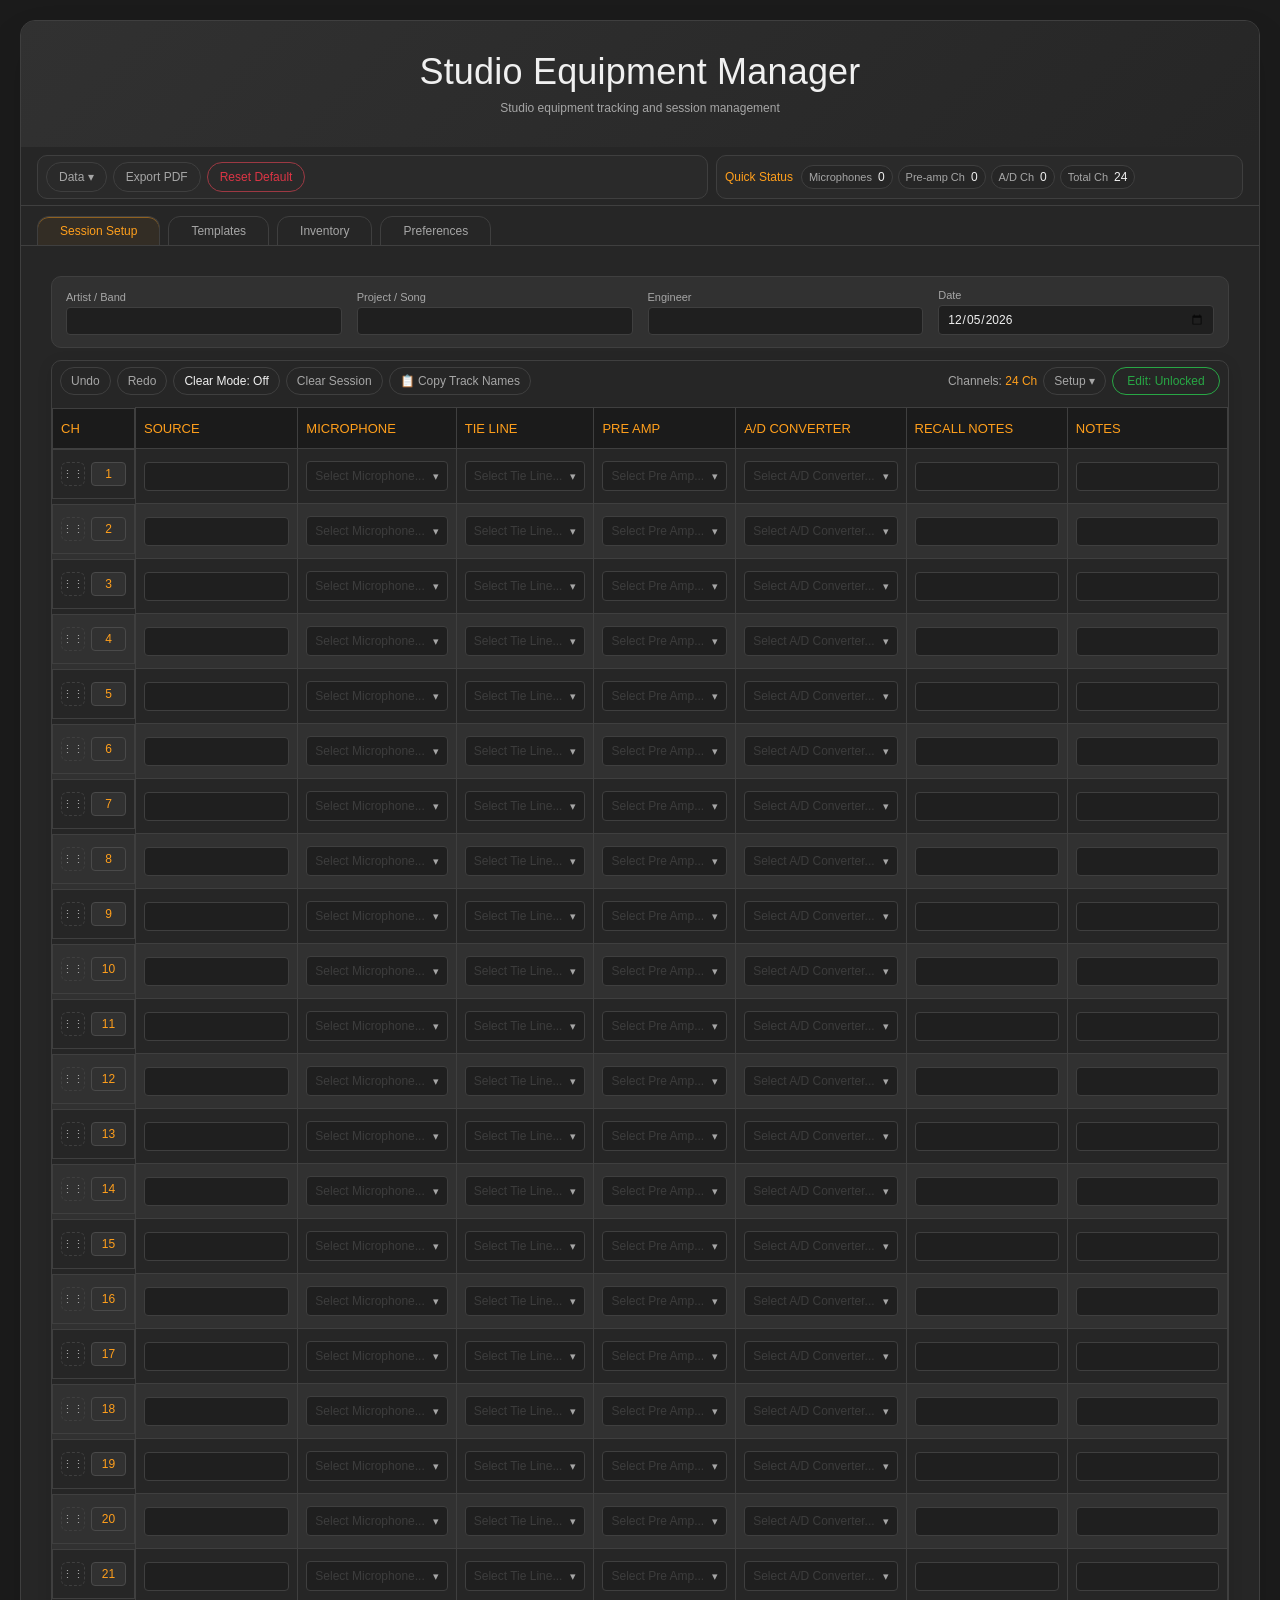
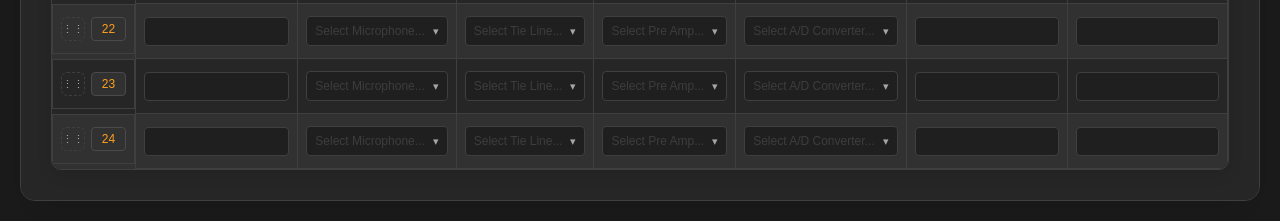
==== index.html @ 0397f781 "Consolidate theme customization and preferences UI structure. Move theme controls into Preferences w" ====
<!DOCTYPE html>
<html lang="en">
<head>
    <meta charset="UTF-8">
    <meta name="viewport" content="width=device-width, initial-scale=1.0">
    <title>Studio Equipment Manager V5</title>
        <link rel="stylesheet" href="style.css">

</head>
<body>
    <div class="container">
        <div class="header">
            <h1>Studio Equipment Manager</h1>
            <p>Studio equipment tracking and session management</p>
        </div>

        <div class="top-action-region">
            <div class="data-action-bar">
                <div id="dataMenuWrap" class="data-menu-wrap">
                    <button id="dataMenuBtn" onclick="toggleDataMenu(event)">Data ▾</button>
                    <div id="dataMenu" class="data-menu">
                        <button class="data-menu-item" onclick="exportData(); closeDataMenu();">Export Data</button>
                        <button class="data-menu-item" onclick="document.getElementById('importFile').click(); closeDataMenu();">Import Data</button>
                        <button class="data-menu-item" onclick="copyDataToClipboard(); closeDataMenu();">Copy Data</button>
                    </div>
                </div>
                <input type="file" id="importFile" accept=".json" onchange="importData(event)">
                <button onclick="exportToPrintable()">Export PDF</button>
                <button class="action-danger" onclick="resetData()">Reset Default</button>
            </div>
            <div class="quick-status-panel">
                <div class="session-summary">
                    <h3>Quick Status</h3>
                    <div class="summary-strip">
                        <div class="summary-pill"><span>Microphones</span><strong id="mics-used">0</strong></div>
                        <div class="summary-pill"><span>Pre-amp Ch</span><strong id="preamps-used">0</strong></div>
                        <div class="summary-pill"><span>A/D Ch</span><strong id="ad-used">0</strong></div>
                        <div class="summary-pill"><span>Total Ch</span><strong id="total-channels">24</strong></div>
                    </div>
                </div>
            </div>
        </div>

        <div class="tabs">
            <button class="tab active" onclick="showTab('session')"><span class="tab-unsaved-pad">*</span>Session Setup<span class="tab-unsaved-pad">*</span></button>
            <button class="tab" onclick="showTab('presets')"><span class="tab-unsaved-pad">*</span>Templates<span class="tab-unsaved-pad">*</span></button>
            <button class="tab" onclick="showTab('inventory')"><span class="tab-unsaved-pad">*</span>Inventory<span class="tab-unsaved-pad">*</span></button>
            <button class="tab" id="preferencesTabBtn" onclick="showTab('preferences')"><span class="tab-unsaved-pad">*</span>Preferences<span id="preferencesTabUnsavedText" class="tab-unsaved-text">*</span></button>
        </div>

        <!-- Session Setup Tab -->
        <div id="session" class="tab-content active">
            <div class="panel-box" id="sessionMetadata" style="display: flex; gap: 15px; flex-wrap: wrap; align-items: flex-end; margin-bottom: 12px; padding: 12px 14px;">
                <div style="flex: 1; min-width: 150px;">
                    <label style="font-size: 11px; color: var(--text-secondary); display: block; margin-bottom: 4px;">Artist / Band</label>
                    <input type="text" id="metaArtist" oninput="updateMetadata()">
                </div>
                <div style="flex: 1; min-width: 150px;">
                    <label style="font-size: 11px; color: var(--text-secondary); display: block; margin-bottom: 4px;">Project / Song</label>
                    <input type="text" id="metaProject" oninput="updateMetadata()">
                </div>
                <div style="flex: 1; min-width: 150px;">
                    <label style="font-size: 11px; color: var(--text-secondary); display: block; margin-bottom: 4px;">Engineer</label>
                    <input type="text" id="metaEngineer" oninput="updateMetadata()">
                </div>
                <div style="flex: 1; min-width: 150px;">
                    <label style="font-size: 11px; color: var(--text-secondary); display: block; margin-bottom: 4px;">Date</label>
                    <input type="date" id="metaDate" onchange="updateMetadata()">
                </div>
            </div>
            <div class="control-accordions" style="position: relative; margin-bottom: 0; height: 0; overflow: visible;">
            <div class="panel-box setup-popover" id="channelManagementControls" style="display:none; padding: 10px 14px; position:absolute; right:0; top:0; width:min(760px, calc(100vw - 80px)); z-index:35; box-shadow: 0 10px 28px rgba(0,0,0,0.28);">
                <div style="display:flex; align-items:center; justify-content:space-between; margin-bottom:6px;">
                    <span class="setup-popover-title">Channel Count</span>
                    <button class="btn-muted popover-close" onclick="closeAllSetupPanels()">×</button>
                </div>
                <div id="channelPanel" class="accordion-body" style="display:none;">
                    <div style="display:flex; gap: 8px; align-items: center;">
                        <label style="color: var(--text-secondary);">Add:</label>
                        <input type="number" id="channelsToAdd" value="1" min="1" max="16" style="width: 60px; border-radius: 6px; text-align: center;">
                        <button class="btn-muted" onclick="addChannels()">Add Rows</button>
                    </div>
                    <div style="display:flex; gap: 8px; align-items: center;">
                        <label style="color: var(--text-secondary);">Remove:</label>
                        <input type="number" id="channelsToRemove" value="1" min="1" style="width: 60px; border-radius: 6px; text-align: center;">
                        <button class="btn-muted" onclick="removeChannels()">Remove Rows</button>
                    </div>
                    <div style="flex-grow: 1;"></div>
                    <button class="btn-style" style="background: transparent; border: 2px solid var(--border-primary); color: var(--text-primary);" onclick="resetToChannels(24)">Reset Board (24 Ch)</button>
                </div>
            </div>

            <div class="panel-box setup-popover" style="display:none; padding: 10px 14px; position:absolute; right:0; top:0; width:min(760px, calc(100vw - 80px)); z-index:35; box-shadow: 0 10px 28px rgba(0,0,0,0.28);">
                <div style="display:flex; align-items:center; justify-content:space-between; margin-bottom:6px;">
                    <span class="setup-popover-title">Show/Hide Columns</span>
                    <button class="btn-muted popover-close" onclick="closeAllSetupPanels()">×</button>
                </div>
                <div id="columnPanel" class="accordion-body" style="display:none;">
                    <div class="segment-grid">
                        <input class="segment-input" type="checkbox" id="toggle-microphone" checked onchange="toggleColumn('microphone')"><label class="segment-chip" for="toggle-microphone">Microphone</label>
                        <input class="segment-input" type="checkbox" id="toggle-tieLine" checked onchange="toggleColumn('tieLine')"><label class="segment-chip" for="toggle-tieLine">Tie Line</label>
                        <input class="segment-input" type="checkbox" id="toggle-preamp" checked onchange="toggleColumn('preamp')"><label class="segment-chip" for="toggle-preamp">Pre Amp</label>
                        <input class="segment-input" type="checkbox" id="toggle-outboard1" onchange="toggleColumn('outboard1')"><label class="segment-chip" for="toggle-outboard1">Outboard 1</label>
                        <input class="segment-input" type="checkbox" id="toggle-outboard2" onchange="toggleColumn('outboard2')"><label class="segment-chip" for="toggle-outboard2">Outboard 2</label>
                        <input class="segment-input" type="checkbox" id="toggle-outboard3" onchange="toggleColumn('outboard3')"><label class="segment-chip" for="toggle-outboard3">Outboard 3</label>
                        <input class="segment-input" type="checkbox" id="toggle-ad" checked onchange="toggleColumn('ad')"><label class="segment-chip" for="toggle-ad">A/D Converter</label>
                        <input class="segment-input" type="checkbox" id="toggle-recall" onchange="toggleColumn('recall')"><label class="segment-chip" for="toggle-recall">Recall Notes</label>
                        <input class="segment-input" type="checkbox" id="toggle-notes" checked onchange="toggleColumn('notes')"><label class="segment-chip" for="toggle-notes">Notes</label>
                    </div>
                </div>
            </div>

            <div class="panel-box column-locks setup-popover" style="display:none; padding: 10px 14px; position:absolute; right:0; top:0; width:min(760px, calc(100vw - 80px)); z-index:35; box-shadow: 0 10px 28px rgba(0,0,0,0.28);">
                <div style="display:flex; align-items:center; justify-content:space-between; margin-bottom:6px;">
                    <span class="setup-popover-title">Pin on Drag</span>
                    <button class="btn-muted popover-close" onclick="closeAllSetupPanels()">×</button>
                </div>
                <div id="lockPanel" class="accordion-body" style="display:none;">
                    <div class="segment-grid">
                        <input class="segment-input" type="checkbox" id="lock-microphone"><label class="segment-chip" for="lock-microphone">Microphone</label>
                        <input class="segment-input" type="checkbox" id="lock-tieLine"><label class="segment-chip" for="lock-tieLine">Tie Line</label>
                        <input class="segment-input" type="checkbox" id="lock-preamp"><label class="segment-chip" for="lock-preamp">Pre Amp</label>
                        <input class="segment-input" type="checkbox" id="lock-outboard1"><label class="segment-chip" for="lock-outboard1">Outboard 1</label>
                        <input class="segment-input" type="checkbox" id="lock-outboard2"><label class="segment-chip" for="lock-outboard2">Outboard 2</label>
                        <input class="segment-input" type="checkbox" id="lock-outboard3"><label class="segment-chip" for="lock-outboard3">Outboard 3</label>
                        <input class="segment-input" type="checkbox" id="lock-ad" checked><label class="segment-chip" for="lock-ad">A/D Converter</label>
                    </div>
                </div>
            </div>
            <div class="panel-box setup-popover" style="display:none; padding: 10px 14px; position:absolute; right:0; top:0; width:min(760px, calc(100vw - 80px)); z-index:35; box-shadow: 0 10px 28px rgba(0,0,0,0.28);">
                <div style="display:flex; align-items:center; justify-content:space-between; margin-bottom:6px;">
                    <span class="setup-popover-title">Colours</span>
                    <button class="btn-muted popover-close" onclick="closeAllSetupPanels()">×</button>
                </div>
                <div id="colorPanel" class="accordion-body" style="display:none;">
                    <div style="display:flex; align-items:center; justify-content:flex-start; gap:8px; width:100%;">
                        <button id="colourPanelToggleBtn" class="btn-style colour-toggle-prominent" type="button" onclick="toggleColors()">Colours: On</button>
                    </div>
                    <div style="display:flex; flex-wrap:wrap; gap:12px; width:100%;">
                        <label style="display:flex; align-items:center; gap:8px; color:var(--text-secondary); font-size:12px;">
                            Brightness
                            <input id="colourBrightnessRange" type="range" min="60" max="100" step="5" value="100" oninput="updateColourControls()" ondblclick="resetColourControls()">
                        </label>
                        <label style="display:flex; align-items:center; gap:8px; color:var(--text-secondary); font-size:12px;">
                            Opacity
                            <input id="colourOpacityRange" type="range" min="20" max="100" step="5" value="100" oninput="updateColourControls()" ondblclick="resetColourControls()">
                        </label>
                    </div>
                    <div style="display:flex; gap:8px; align-items:center; width:100%;">
                        <label style="white-space:nowrap; color: var(--text-secondary);">Channel:</label>
                        <select id="manualColorChannel" style="flex:1;" onchange="syncManualColourSelectionToChannel()"></select>
                        <button class="btn-muted" type="button" onclick="applyManualColorOverride()">Apply</button>
                        <button class="btn-muted" type="button" onclick="clearManualColorOverride()">Clear</button>
                    </div>
                    <div id="manualColorMatchInfo">Matched by: None</div>
                    <div class="manual-color-grid" id="manualColorGrid"></div>
                    <div style="display:flex; justify-content:flex-end;">
                        <button class="btn-muted" type="button" onclick="clearAllManualColorOverrides()">Clear All Overrides</button>
                    </div>
                </div>
            </div>
            </div>
            
            <div class="session-table">
                <div class="session-action-bar">
                    <button id="undoBtn" class="btn-muted" onclick="undoAction()" title="Undo (Ctrl/Cmd+Z)">Undo</button>
                    <button id="redoBtn" class="btn-muted" onclick="redoAction()" title="Redo (Ctrl/Cmd+Shift+Z)">Redo</button>
                    <button id="clearModeBtn" class="btn-muted" onclick="toggleClearMode()" title="Enable click/drag clear mode">Clear Mode: Off</button>
                    <button id="clearSessionBtn" class="btn-muted" onclick="clearSessionBoard()" title="Clear all row assignments">Clear Session</button>
                    <button id="copyTrackNamesBtn" class="btn-muted" onclick="copyTrackNames()" title="Copy a vertical list of sources for your DAW">📋 Copy Track Names</button>
                    <span class="session-action-meta">Channels: <strong id="channelCountBadge">24 Ch</strong></span>
                    <div id="setupMenuWrap" style="position: relative;">
                        <button id="setupMenuBtn" class="btn-muted" onclick="toggleSetupMenu(event)" title="Session setup tools">Setup ▾</button>
                        <div id="setupMenu" style="display:none; position:absolute; right:0; top: calc(100% + 6px); z-index: 30; min-width: 170px; background: var(--bg-secondary); border: 1px solid var(--border-primary); border-radius: 8px; box-shadow: 0 8px 24px rgba(0,0,0,0.25); padding: 6px;">
                            <button class="btn-muted" onclick="openSetupPanel('channelPanel')" style="margin-bottom:6px;">Channel Count</button>
                            <button class="btn-muted" onclick="openSetupPanel('columnPanel')" style="margin-bottom:6px;">Show/Hide Columns</button>
                            <button class="btn-muted" onclick="openSetupPanel('lockPanel')" style="margin-bottom:6px;">Pin on Drag</button>
                            <button class="btn-muted" onclick="openSetupPanel('colorPanel')" style="margin-bottom:6px;">Colours</button>
                        </div>
                    </div>
                    <button id="sessionLockBtn" class="btn-muted" style="border-color:#28a745; color:#28a745;" onclick="toggleSessionLock()">Edit: Unlocked</button>
                </div>
                <datalist id="sourceSuggestions">
                    <option value="Kick In">
                    <option value="Kick Out">
                    <option value="Snare Top">
                    <option value="Snare Bottom">
                    <option value="Hi-Hat">
                    <option value="Tom 1">
                    <option value="Tom 2">
                    <option value="Floor Tom">
                    <option value="Overhead L">
                    <option value="Overhead R">
                    <option value="Room L">
                    <option value="Room R">
                    <option value="Bass DI">
                    <option value="Bass Amp">
                    <option value="Guitar DI">
                    <option value="Guitar Amp">
                    <option value="Acoustic Guitar">
                    <option value="Lead Vocal">
                    <option value="Backing Vocal">
                    <option value="Piano L">
                    <option value="Piano R">
                    <option value="Synth L">
                    <option value="Synth R">
                    <option value="Talkback">
                </datalist>
                <table id="sessionTable">
                    <thead>
                        <tr>
                            <th class="col-channel">Ch</th>
                            <th class="col-source">Source</th>
                            <th class="col-microphone">Microphone</th>
                            <th class="col-tieLine">Tie Line</th>
                            <th class="col-preamp">Pre Amp</th>
                            <th class="col-outboard1 hidden">Outboard 1</th>
                            <th class="col-outboard2 hidden">Outboard 2</th>
                            <th class="col-outboard3 hidden">Outboard 3</th>
                            <th class="col-ad">A/D Converter</th>
                            <th class="col-recall">Recall Notes</th>
                            <th class="col-notes">Notes</th>
                        </tr>
                    </thead>
                    <tbody id="sessionBody">
                        <!-- Session rows populated by JavaScript -->
                    </tbody>
                </table>
            </div>
        </div>

        <!-- Chunk Templates Tab -->
        <div id="presets" class="tab-content">
            <div class="template-grid" style="display: grid;">
                <div class="panel-box" style="background: var(--bg-tertiary); padding: 20px; border-radius: 10px; border: 1px solid var(--border-primary);">
                    <h3 style="color: var(--accent-primary); margin:0 0 10px;">Save Template</h3>
                    <p style="margin-bottom:12px; color:var(--text-secondary);">Save a channel range and choose exactly which columns to include.</p>
                    <div style="display:flex; flex-direction:column; gap:10px;">
                        <input type="text" id="saveTempName" placeholder="Template name (e.g., Rock Drum Kit)">
                        <div style="display:flex; gap:10px; align-items:center;">
                            <label style="white-space: nowrap;">From:</label>
                            <select id="saveTempStart" onchange="normalizeSaveTemplateRange()"></select>
                            <label style="white-space: nowrap;">To:</label>
                            <select id="saveTempEnd" onchange="normalizeSaveTemplateRange()"></select>
                        </div>
                        <div>
                            <div style="display:flex; align-items:center; justify-content:space-between; gap:8px; margin-bottom:6px;">
                                <div style="font-size:12px; color:var(--text-secondary);">Save columns</div>
                                <div style="display:flex; gap:6px;">
                                    <button class="btn-muted" type="button" style="padding:3px 8px; font-size:11px;" onclick="setTemplateFieldSelection('save', true)">All</button>
                                    <button class="btn-muted" type="button" style="padding:3px 8px; font-size:11px;" onclick="setTemplateFieldSelection('save', false)">Clear</button>
                                </div>
                            </div>
                            <div class="segment-grid" id="saveTemplateFields"></div>
                        </div>
                        <button class="btn-muted" onclick="saveTemplate()">Save Template</button>
                    </div>
                </div>
                <div class="panel-box" style="background: var(--bg-tertiary); padding: 20px; border-radius: 10px; border: 1px solid var(--border-primary);">
                    <h3 style="color: var(--accent-primary); margin:0 0 10px;">Load Template</h3>
                    <p style="margin-bottom:12px; color:var(--text-secondary);">Place a template at a target channel and choose which columns to apply.</p>
                    <div style="display:flex; flex-direction:column; gap:10px;">
                        <select id="loadTempSelect" onchange="syncLoadFieldsFromTemplate()"><option value="">-- No Templates Saved Yet --</option></select>
                        <div style="display:flex; gap:10px; align-items:center;">
                            <label style="white-space: nowrap;">Start at:</label>
                            <select id="loadTempTarget"></select>
                        </div>
                        <div>
                            <div style="display:flex; align-items:center; justify-content:space-between; gap:8px; margin-bottom:6px;">
                                <div style="font-size:12px; color:var(--text-secondary);">Load columns</div>
                                <div style="display:flex; gap:6px;">
                                    <button class="btn-muted" type="button" style="padding:3px 8px; font-size:11px;" onclick="setTemplateFieldSelection('load', true)">All</button>
                                    <button class="btn-muted" type="button" style="padding:3px 8px; font-size:11px;" onclick="setTemplateFieldSelection('load', false)">Clear</button>
                                </div>
                            </div>
                            <div class="segment-grid" id="loadTemplateFields"></div>
                        </div>
                        <button class="btn-muted" onclick="loadTemplate()">Load Template</button>
                    </div>
                </div>
            </div>
            <div class="panel-box" style="background: var(--bg-tertiary); padding: 20px; border-radius: 10px; border: 1px solid var(--border-primary); margin-top: 20px;">
                <h3 style="color: var(--accent-primary); margin-bottom: 15px;">Your Saved Templates</h3>
                <div id="templateListUI"><p style="color:var(--text-secondary);">Your custom chunks will appear here.</p></div>
            </div>
        </div>
        <div id="loadConflictModal" class="modal" onclick="closeLoadConflictModal('cancel', event)">
            <div class="modal-content" style="width:min(520px, calc(100vw - 48px)); margin: 14% auto;" onclick="event.stopPropagation()">
                <div class="modal-header" style="margin-bottom:10px;">
                    <h3 style="color:var(--accent-primary); margin:0;">Existing Data Found</h3>
                    <button class="btn-muted" type="button" onclick="closeLoadConflictModal('cancel')">×</button>
                </div>
                <p id="loadConflictText" style="color:var(--text-secondary); margin-bottom:12px;">Some target fields already contain data.</p>
                <div style="display:flex; gap:8px; flex-wrap:wrap;">
                    <button class="btn-muted" type="button" onclick="closeLoadConflictModal('overwrite')">Overwrite Existing Values</button>
                    <button class="btn-muted" type="button" onclick="closeLoadConflictModal('skip')">Keep Existing Values</button>
                    <button class="btn-muted" type="button" onclick="closeLoadConflictModal('cancel')">Cancel</button>
                </div>
            </div>
        </div>
        <div id="templatePreviewModal" class="modal" onclick="closeTemplatePreview(event)">
            <div class="modal-content" style="width:min(940px, calc(100vw - 48px)); max-height: 80vh; overflow:auto;" onclick="event.stopPropagation()">
                <div class="modal-header">
                    <h3 id="templatePreviewTitle" style="color:var(--accent-primary); margin:0;">Template Preview</h3>
                    <button class="btn-muted" type="button" onclick="closeTemplatePreview()">×</button>
                </div>
                <div id="templatePreviewBody"></div>
            </div>
        </div>
        <div id="eqListModal" class="modal" onclick="closeEqListModal(event)">
            <div class="modal-content" style="width:min(1060px, calc(100vw - 48px)); max-height: 86vh; overflow:auto;" onclick="event.stopPropagation()">
                <div class="modal-header">
                    <h3 id="eqListModalTitle" style="color:var(--accent-primary); margin:0;">Equipment Browser</h3>
                    <button class="btn-muted" type="button" onclick="closeEqListModal()">×</button>
                </div>
                <div style="display:flex; gap:8px; margin-bottom:10px; align-items:center;">
                    <input id="eqListModalSearch" type="text" placeholder="Search type, make, or model..." oninput="renderEqListModalRows()">
                    <button class="btn-muted" type="button" onclick="selectEqOptionFromModal('')">Clear</button>
                </div>
                <div id="eqTypeFilters" class="eq-type-filter-row"></div>
                <div id="eqListModalRows"></div>
            </div>
        </div>
        <div id="inventory" class="tab-content">
            <div class="inventory-setup-strip">
                <span class="inventory-setup-label">Inventory Setup</span>
                <div id="inventorySetupMenuWrap" style="position: relative; margin-left:auto;">
                    <button id="inventorySetupMenuBtn" class="btn-muted" onclick="toggleInventorySetupMenu(event)" title="Inventory management tools">Setup ▾</button>
                    <div id="inventorySetupMenu" style="display:none; position:absolute; right:0; top: calc(100% + 6px); z-index: 30; min-width: 210px; background: var(--bg-secondary); border: 1px solid var(--border-primary); border-radius: 8px; box-shadow: 0 8px 24px rgba(0,0,0,0.25); padding: 6px;">
                        <button class="btn-muted" style="width:100%; text-align:left; margin-bottom:6px;" onclick="downloadCSVTemplate(); closeInventorySetupMenu();">Download CSV Template</button>
                        <button class="btn-muted" style="width:100%; text-align:left; margin-bottom:6px;" onclick="downloadStudioInventoryCSV(); closeInventorySetupMenu();">Download Studio Inventory</button>
                        <button class="btn-muted" style="width:100%; text-align:left;" onclick="document.getElementById('csvFileInput').click(); closeInventorySetupMenu();">Upload Inventory CSV</button>
                    </div>
                </div>
                <input type="file" id="csvFileInput" accept=".csv" style="display: none;" onchange="importCSVInventory(event)">
            </div>
            <div class="panel-box">
                <h3 style="margin-top: 0; color: var(--accent-primary);">Locker Pull List</h3>
                <p style="margin-bottom: 10px;">Physical gear needed for this session.</p>
                <div id="pullList" style="font-size: 14px; line-height: 1.6; color: var(--text-primary);"></div>
            </div>
            <div class="template-grid" style="margin-top: 20px;">
                <div class="panel-box">
                    <h3 style="margin-top: 0; color: var(--accent-primary);">Gear Status</h3>
                    <div id="gearStatusSummary" style="font-size: 14px; line-height: 1.6; color: var(--text-primary);"></div>
                    <button id="inventoryTotalsToggleBtn" class="btn-muted inventory-toggle" type="button" onclick="toggleInventoryTotals()">Totals ▾</button>
                    <div id="inventoryTotalsWrap" style="display:none; margin-top:8px;">
                        <ul id="inventoryCounts" style="margin: 0 0 0 18px; font-size: 13px; line-height: 1.5; color: var(--text-secondary);"></ul>
                    </div>
                </div>
            </div>
            <div class="panel-box">
                <div style="display: flex; justify-content: space-between; align-items: flex-start; margin-bottom: 15px; flex-wrap: wrap; gap: 10px;">
                    <div>
                        <h3 style="margin-top: 0; margin-bottom: 5px; color: var(--accent-primary);">Master Equipment Browser</h3>
                        <p style="color: var(--text-secondary); font-size: 13px; margin: 0;">Click a category to view your entire inventory.</p>
                    </div>
                    <div style="display: flex; gap: 5px;">
                        <button class="btn-style" id="btn-view-grid" onclick="setInvView('grid')" style="padding: 4px 12px; font-size: 12px;">Grid</button>
                        <button class="btn-style" id="btn-view-list" onclick="setInvView('list')" style="padding: 4px 12px; font-size: 12px; background: transparent; color: var(--text-primary); border-color: var(--border-primary);">List</button>
                        <button class="btn-muted inventory-toggle" id="inventoryBrowserToggleBtn" type="button" onclick="toggleInventoryBrowser()">Show ▾</button>
                    </div>
                </div>
                <div id="inventoryBrowserWrap" style="display:none;">
                    <div id="equipmentBrowser"></div>
                </div>
            </div>
        </div>
        <div id="preferences" class="tab-content">
            <div class="template-grid" style="display:grid;">
                <div class="panel-box pref-section pref-panel" id="prefSourceSuggestionsSection">
                    <button class="pref-section-header" type="button" onclick="togglePreferencesSection(this)">
                        <h3>Source Suggestions</h3>
                        <span class="pref-section-toggle">Show</span>
                    </button>
                    <div class="pref-section-body">
                        <p class="pref-help-copy">One suggestion per line for Source autocomplete.</p>
                        <div class="pref-action-row-end">
                            <button class="btn-muted" type="button" onclick="copySourceSuggestions()">Copy List</button>
                        </div>
                        <textarea id="prefSourceSuggestions" oninput="autoSizeSourceSuggestionsTextarea()" style="width:100%; min-height:220px; resize:none; overflow-y:auto;"></textarea>
                    </div>
                </div>
                <div class="panel-box pref-section pref-panel" id="prefAutoPairSection">
                    <button class="pref-section-header" type="button" onclick="togglePreferencesSection(this)">
                        <h3>Source Auto-Pair Rules</h3>
                        <span class="pref-section-toggle">Show</span>
                    </button>
                    <div class="pref-section-body">
                        <div class="pref-top-toggles">
                            <label class="pref-top-toggle-label">
                                <input id="prefAutoPairEnabled" type="checkbox" checked>
                                Enable source auto-pair
                            </label>
                            <label class="pref-top-toggle-label">
                                <input id="prefOnlyWhenNextEmpty" type="checkbox" checked>
                                Only fill when next row source is empty
                            </label>
                        </div>
                        <div class="pref-subhead">Exact pairs (drag or Arrow keys to reorder)</div>
                        <div id="prefExactPairsList" class="pref-list-stack"></div>
                        <button class="btn-muted" type="button" style="margin:8px 0 12px;" onclick="addPreferencePairRow('exact')">+ Add exact pair</button>
                        <div class="pref-subhead">Suffix pairs (drag or Arrow keys to reorder)</div>
                        <div id="prefSuffixPairsList" class="pref-list-stack"></div>
                        <button class="btn-muted" type="button" style="margin-top:8px;" onclick="addPreferencePairRow('suffix')">+ Add suffix pair</button>
                    </div>
                </div>
                <div class="panel-box pref-section pref-panel" id="prefNormallingSection">
                    <button class="pref-section-header" type="button" onclick="togglePreferencesSection(this)">
                        <h3>Studio Hard Normals</h3>
                        <span class="pref-section-toggle">Show</span>
                    </button>
                    <div class="pref-section-body">
                        <p class="pref-help-copy">Map a Tie Line to a specific Preamp and A/D Converter. Selecting the Tie Line on the board will automatically patch these.</p>
                        <div class="pref-normal-header-grid">
                            <div>Tie Line</div><div>Preamp</div><div>A/D Converter</div><div></div>
                        </div>
                        <div id="prefNormalsList" class="pref-list-stack"></div>
                        <button class="btn-muted" type="button" style="margin-top:8px;" onclick="addPreferenceNormalRow()">+ Add Normal Route</button>
                    </div>
                </div>
                <div class="panel-box pref-section pref-panel" id="prefDawExportSection">
                    <button class="pref-section-header" type="button" onclick="togglePreferencesSection(this)">
                        <h3>DAW Export Settings</h3>
                        <span class="pref-section-toggle">Show</span>
                    </button>
                    <div class="pref-section-body">
                        <label class="pref-top-toggle-label">
                            <input id="prefDawMergeStereo" type="checkbox" checked>
                            Merge Stereo L/R Pairs into single tracks
                        </label>
                        <label class="pref-top-toggle-label">
                            <input id="prefDawUseShortNames" type="checkbox">
                            Use Short Names (e.g. Snr, OH, Btm)
                        </label>
                    </div>
                </div>
                <div class="panel-box pref-section pref-panel" id="prefThemeSection">
                    <button class="pref-section-header" type="button" onclick="togglePreferencesSection(this)">
                        <h3>App Themes & Colors</h3>
                        <span class="pref-section-toggle">Show</span>
                    </button>
                    <div class="pref-section-body">
                        <div class="theme-switcher">
                            <span class="theme-label">Theme</span>
                            <button class="theme-btn active" data-theme="dusk" title="Studio Dusk" onclick="changeTheme('dusk')"><span class="theme-swatch"></span>Dusk</button>
                            <button class="theme-btn" data-theme="vintage" title="Console Seafoam" onclick="changeTheme('vintage')"><span class="theme-swatch"></span>Vintage</button>
                            <button class="theme-btn" data-theme="light" title="Minimalist" onclick="changeTheme('light')"><span class="theme-swatch"></span>Light</button>
                            <button class="theme-btn" data-theme="custom" title="Custom Theme" onclick="changeTheme('custom')"><span class="theme-swatch" style="background: conic-gradient(red, yellow, green, blue, magenta, red);"></span>Custom</button>
                            <button class="theme-btn theme-preset-btn" type="button" title="Apply User Preset A" onclick="applyCustomThemePreset('a')"><span class="theme-swatch" style="background: linear-gradient(45deg, #0d1115, #d92525);"></span>User A</button>
                            <button class="theme-btn theme-preset-btn" type="button" title="Apply User Preset B" onclick="applyCustomThemePreset('b')"><span class="theme-swatch" style="background: linear-gradient(45deg, #050505, #ffd700);"></span>User B</button>
                        </div>
                        <div id="customThemeBuilder" style="display:none;">
                            <div class="pref-theme-builder-grid">
                                <label class="pref-theme-color-label">
                                    Background
                                    <input id="customBg" type="color" oninput="applyCustomThemeColors()">
                                </label>
                                <label class="pref-theme-color-label">
                                    Panels
                                    <input id="customPanels" type="color" oninput="applyCustomThemeColors()">
                                </label>
                                <label class="pref-theme-color-label">
                                    Text
                                    <input id="customText" type="color" oninput="applyCustomThemeColors()">
                                </label>
                                <label class="pref-theme-color-label">
                                    Accent
                                    <input id="customAccent" type="color" oninput="applyCustomThemeColors()">
                                </label>
                            </div>
                            <div class="pref-theme-actions">
                                <button class="btn-muted" type="button" onclick="saveCustomThemePreset('a')">Save to User A</button>
                                <button class="btn-muted" type="button" onclick="saveCustomThemePreset('b')">Save to User B</button>
                            </div>
                        </div>
                    </div>
                </div>
            </div>
            <div class="panel-box pref-section pref-panel pref-panel-spaced">
                <button class="pref-section-header" type="button" onclick="togglePreferencesSection(this)">
                    <h3>Auto Colour Groups</h3>
                    <span class="pref-section-toggle">Show</span>
                </button>
                <div class="pref-section-body">
                    <p class="pref-help-copy">Set colour, keywords, and order for automatic row colouring.</p>
                    <div id="prefColourGroupsList" style="display:flex; flex-direction:column; gap:6px; margin-bottom:8px;"></div>
                    <button class="btn-muted" type="button" onclick="addPreferenceColourGroup()">+ Add colour group</button>
                    <div class="pref-divider-block">
                        <label class="pref-label-compact">Test source match</label>
                        <input id="prefColourTestInput" type="text" placeholder="Type a source name (e.g. Crash L)" oninput="renderAutoColourDiagnostics()" style="width:100%; margin-bottom:8px;">
                        <div id="prefColourTestResult" class="pref-note-md">No test source entered.</div>
                        <div class="pref-note-sm">Keyword conflicts</div>
                        <div id="prefColourConflictList" class="pref-note-xs"></div>
                    </div>
                </div>
            </div>
            <div class="panel-box pref-section pref-panel pref-panel-spaced">
                <button class="pref-section-header" type="button" onclick="togglePreferencesSection(this)">
                    <h3>Preferences Backup</h3>
                    <span class="pref-section-toggle">Show</span>
                </button>
                <div class="pref-section-body">
                    <p class="pref-help-copy">Save and restore your autocomplete and pairing rules.</p>
                    <div class="pref-action-row-wrap">
                        <button class="btn-muted" type="button" onclick="savePreferencesFromUI()">Save Preferences</button>
                        <button class="btn-muted" type="button" onclick="resetPreferencesToDefault()">Reset to Defaults</button>
                        <button class="btn-muted" type="button" onclick="exportPreferences()">Export Preferences</button>
                        <button class="btn-muted" type="button" onclick="document.getElementById('preferencesImportFile').click()">Import Preferences</button>
                    </div>
                    <input type="file" id="preferencesImportFile" accept=".json" style="display:none;" onchange="importPreferences(event)">
                </div>
            </div>
        </div>
    </div>

        <script src="app.js"></script>

</body>
</html>
---- style.css ----
* { margin: 0; padding: 0; box-sizing: border-box; }

:root {
    /* Modern DAW (Default Dark) */
    --bg-primary: #0f0f0f;
    --bg-secondary: #1a1a1a;
    --bg-tertiary: #252525;
    --bg-quaternary: #2e2e2e;
    --bg-table: #1a1a1a;
    --text-primary: #eeeeee;
    --text-secondary: #888888;
    --text-muted: #555555;
    --accent-primary: #FF9F1C;
    --accent-hover: #F48C06;
    --button-bg: #252525;
    --button-hover: #333333;
    --border-primary: #333333;
    --border-secondary: #444444;
    --input-bg: #0f0f0f;
    --input-border: #333333;
    --ui-weight: 400;
    --ui-weight-strong: 500;
}

html[data-theme="dusk"], body[data-theme="dusk"], .container[data-theme="dusk"] {
    /* Studio Dusk (Lighter Dark) */
    --bg-primary: #1b1b1b;
    --bg-secondary: #262626;
    --bg-tertiary: #313131;
    --bg-quaternary: #3a3a3a;
    --bg-table: #262626;
    --text-primary: #f0f0f0;
    --text-secondary: #a6a6a6;
    --text-muted: #737373;
    --accent-primary: #FF9F1C;
    --accent-hover: #F48C06;
    --button-bg: #313131;
    --button-hover: #3d3d3d;
    --border-primary: #3f3f3f;
    --border-secondary: #4a4a4a;
    --input-bg: #1f1f1f;
    --input-border: #3f3f3f;
}

html[data-theme="light"], body[data-theme="light"], .container[data-theme="light"] {
    /* Minimalist Manual (High Contrast) */
    --bg-primary: #f4f4f4;
    --bg-secondary: #ffffff;
    --bg-tertiary: #e8e8e8;
    --bg-quaternary: #dddddd;
    --bg-table: #ffffff;
    --text-primary: #111111;
    --text-secondary: #555555;
    --text-muted: #888888;
    --accent-primary: #111111;
    --accent-hover: #333333;
    --button-bg: #ffffff;
    --button-hover: #e8e8e8;
    --border-primary: #111111;
    --border-secondary: #444444;
    --input-bg: #ffffff;
    --input-border: #111111;
}

html[data-theme="vintage"], body[data-theme="vintage"], .container[data-theme="vintage"] {
    /* Vintage Console (Neve / API style) */
    --bg-primary: #1e2226;
    --bg-secondary: #272c32;
    --bg-tertiary: #323840;
    --bg-quaternary: #3d454e;
    --bg-table: #272c32;
    --text-primary: #e6e1d8;
    --text-secondary: #9aa1a9;
    --text-muted: #666c75;
    --accent-primary: #52B788; /* Console Seafoam */
    --accent-hover: #40916C;
    --button-bg: #323840;
    --button-hover: #3d454e;
    --border-primary: #15181a;
    --border-secondary: #323840;
    --input-bg: #1e2226;
    --input-border: #15181a;
}

body {
    font-family: 'Segoe UI', Tahoma, Geneva, Verdana, sans-serif;
    background: var(--bg-primary);
    color: var(--text-primary);
    min-height: 100vh;
    padding: 20px;
    transition: all 0.3s ease;
    font-weight: var(--ui-weight);
}
h1, h2, h3, h4, h5, h6, strong, th, .tab, .btn-style, .btn-muted, .accordion-title {
    font-weight: var(--ui-weight-strong);
}

.container {
    max-width: 1400px;
    margin: 0 auto;
    background: var(--bg-secondary);
    border-radius: 15px;
    box-shadow: 0 20px 40px rgba(0,0,0,0.1);
    overflow: hidden;
    border: 1px solid var(--border-primary);
}

.header {
    background: linear-gradient(135deg, var(--bg-tertiary) 0%, var(--bg-secondary) 100%);
    color: var(--text-primary);
    padding: 30px;
    text-align: center;
    position: relative;
}

.header h1 {
    font-size: 2.25em;
    margin-bottom: 8px;
    font-weight: var(--ui-weight-strong);
    color: var(--text-primary);
    line-height: 1.15;
    letter-spacing: 0.2px;
}
.header p {
    color: var(--text-secondary);
    font-size: 12px;
    line-height: 1.35;
    font-weight: var(--ui-weight);
}

.theme-switcher {
    position: static;
    display: flex;
    gap: 6px;
    background: var(--bg-tertiary);
    padding: 6px;
    border-radius: 20px;
    border: 1px solid var(--border-primary);
    align-items: center;
    flex-wrap: wrap;
    justify-content: flex-start;
}
.theme-label {
    font-size: 11px;
    color: var(--text-secondary);
    letter-spacing: 0.2px;
    padding: 0 4px 0 6px;
    white-space: nowrap;
}

.theme-btn {
    border-radius: 999px;
    border: 1px solid var(--border-primary);
    background: transparent;
    color: var(--text-secondary);
    cursor: pointer;
    transition: all 0.2s ease;
    min-height: 26px;
    padding: 4px 9px 4px 8px;
    font-size: 11px;
    font-weight: var(--ui-weight);
    display: inline-flex;
    align-items: center;
    gap: 6px;
    white-space: nowrap;
}
.theme-btn:hover {
    color: var(--text-primary);
    border-color: var(--border-secondary);
    background: var(--bg-secondary);
}
.theme-btn.active {
    color: var(--accent-primary);
    border-color: var(--accent-primary);
    background: color-mix(in srgb, var(--accent-primary) 10%, transparent);
}
.theme-swatch {
    width: 12px;
    height: 12px;
    border-radius: 50%;
    border: 1px solid rgba(255, 255, 255, 0.15);
    box-shadow: inset 0 0 0 1px rgba(0, 0, 0, 0.18);
    flex: 0 0 12px;
}
.theme-btn[data-theme="dusk"] .theme-swatch { background: linear-gradient(45deg, #1b1b1b, #FF9F1C); }
.theme-btn[data-theme="vintage"] .theme-swatch { background: linear-gradient(45deg, #2b3036, #52B788); }
.theme-btn[data-theme="light"] .theme-swatch { background: linear-gradient(45deg, #ffffff, #111111); border-color: rgba(0,0,0,0.2); }

.top-action-region {
    background: var(--bg-secondary);
    padding: 8px 16px 6px;
    border-bottom: 1px solid var(--border-primary);
    display: flex;
    gap: 8px;
    align-items: stretch;
}
.data-action-bar {
    flex: 1.1 1 56%;
    min-width: 300px;
    background: color-mix(in srgb, var(--bg-tertiary) 35%, var(--bg-secondary));
    border: 1px solid var(--border-primary);
    border-radius: 10px;
    padding: 6px 8px;
    display: flex;
    gap: 6px;
    flex-wrap: wrap;
    justify-content: flex-start;
    align-items: center;
    min-height: 44px;
}
.data-action-bar button, .show-presets-btn, .channel-btn {
    background: transparent;
    color: var(--text-secondary);
    border: 1px solid var(--border-primary);
    padding: 7px 12px;
    border-radius: 16px;
    cursor: pointer;
    font-size: 12px;
    font-weight: var(--ui-weight);
    line-height: 1.2;
    transition: all 0.2s ease;
    white-space: nowrap;
}
.data-action-bar button:hover, .show-presets-btn:hover, .channel-btn:hover {
    color: var(--text-primary);
    border-color: var(--border-secondary);
    background: var(--bg-tertiary);
}
.data-action-bar input[type="file"] { display: none; }
.data-menu-wrap { position: relative; }
.data-menu {
    display: none;
    position: absolute;
    left: 0;
    top: calc(100% + 6px);
    z-index: 30;
    min-width: 160px;
    background: var(--bg-secondary);
    border: 1px solid var(--border-primary);
    border-radius: 8px;
    box-shadow: 0 8px 24px rgba(0,0,0,0.25);
    padding: 6px;
}
.data-menu .data-menu-item {
    width: 100%;
    text-align: left;
    margin-bottom: 6px;
}
.data-menu .data-menu-item:last-child {
    margin-bottom: 0;
}
.data-action-bar .action-danger {
    color: #dc3545;
    border-color: color-mix(in srgb, #dc3545 60%, var(--border-primary));
}
.data-action-bar .action-danger:hover {
    color: #ff6b7a;
    border-color: #dc3545;
    background: color-mix(in srgb, #dc3545 10%, var(--bg-tertiary));
}
.quick-status-panel {
    flex: 0.9 1 44%;
    min-width: 340px;
    max-width: none;
    background: color-mix(in srgb, var(--bg-tertiary) 35%, var(--bg-secondary));
    border: 1px solid var(--border-primary);
    border-radius: 10px;
    padding: 6px 8px;
    display: flex;
    flex-direction: column;
    justify-content: center;
    min-height: 44px;
}
.quick-status-panel .session-summary {
    margin: 0;
    padding: 0;
    background: transparent;
    border: 0;
    box-shadow: none;
    display: flex;
    align-items: center;
    gap: 8px;
}
.quick-status-panel .session-summary h3 {
    margin: 0;
    font-size: 12px;
    white-space: nowrap;
}
.quick-status-panel .summary-strip {
    display: flex;
    flex-wrap: nowrap;
    gap: 5px;
    align-items: center;
    flex: 1;
    min-width: 0;
}
.quick-status-panel .summary-pill {
    margin: 0;
    min-height: 22px;
    padding: 4px 7px;
    width: auto;
    justify-content: flex-start;
    gap: 6px;
    flex: 0 0 auto;
}
.quick-status-panel .summary-pill span {
    white-space: nowrap;
    font-size: 11px;
}

.tabs {
    display: flex;
    gap: 8px;
    background: var(--bg-secondary);
    border-bottom: 1px solid var(--border-primary);
    overflow-x: auto;
    padding: 10px 16px 0;
}
.tab {
    background: transparent;
    border: 1px solid var(--border-primary);
    border-radius: 12px 12px 0 0;
    padding: 7px 12px;
    cursor: pointer;
    font-size: 12px;
    font-weight: var(--ui-weight);
    color: var(--text-secondary);
    transition: all 0.2s ease;
    white-space: nowrap;
    margin-bottom: -1px;
}
.tab.active {
    color: var(--accent-primary);
    border-color: var(--border-primary);
    border-bottom-color: var(--bg-secondary);
    background: color-mix(in srgb, var(--accent-primary) 6%, var(--bg-secondary));
    box-shadow: inset 0 1px 0 color-mix(in srgb, var(--accent-primary) 45%, transparent);
}
.tab-unsaved-pad,
.tab-unsaved-text {
    display: inline-block;
    width: 10px;
    font-size: 12px;
    letter-spacing: 0.2px;
    text-align: center;
}
.tab-unsaved-pad {
    opacity: 0;
}
.tab-unsaved-text {
    color: var(--accent-primary);
    opacity: 0;
    transition: opacity 0.2s ease;
}
.tab-unsaved-pad {
    display: inline-block;
    width: 10px;
    font-size: 12px;
    letter-spacing: 0.2px;
    color: var(--accent-primary);
    opacity: 0;
    text-align: center;
}
.tab:hover { color: var(--text-primary); border-color: var(--border-secondary); background: var(--bg-tertiary); }
.tab-content { display: none; padding: 30px; background: var(--bg-secondary); }
.tab-content.active { display: block; }
.template-grid { grid-template-columns: repeat(auto-fit, minmax(300px, 1fr)); gap: 20px; }
#presets h3, #presets strong { font-weight: var(--ui-weight-strong); }
#presets h3 {
    font-size: 13px;
    letter-spacing: 0.2px;
    line-height: 1.25;
}
#presets p, #presets label, #presets span, #presets input, #presets select, #presets button { font-weight: var(--ui-weight); }
#presets p {
    font-size: 12px;
    line-height: 1.35;
    color: var(--text-secondary);
}
#presets label {
    font-size: 12px;
    color: var(--text-secondary);
}
#presets select, #presets input[type="text"] {
    font-size: 12px;
}
#inventory h3, #inventory strong { font-weight: var(--ui-weight-strong); }
#inventory h3 {
    font-size: 13px;
    letter-spacing: 0.2px;
    line-height: 1.25;
}
#inventory p, #inventory label, #inventory span, #inventory input, #inventory select, #inventory button {
    font-weight: var(--ui-weight);
}
#inventory p {
    font-size: 12px;
    line-height: 1.35;
    color: var(--text-secondary);
}
#preferences h3, #preferences strong { font-weight: var(--ui-weight-strong); }
#preferences h3 {
    font-size: 13px;
    letter-spacing: 0.2px;
    line-height: 1.25;
}
#preferences p, #preferences label, #preferences span, #preferences input, #preferences select, #preferences textarea, #preferences button {
    font-weight: var(--ui-weight);
}
#preferences p {
    font-size: 12px;
    line-height: 1.35;
    color: var(--text-secondary);
}
.pref-section-header {
    width: 100%;
    display: flex;
    justify-content: space-between;
    align-items: center;
    gap: 10px;
    margin: 0 0 8px;
    padding: 0;
    border: none;
    background: transparent;
    text-align: left;
    cursor: pointer;
}
.pref-section-header h3 {
    margin: 0;
    color: var(--accent-primary);
}
.pref-section-toggle {
    color: var(--text-secondary);
    font-size: 11px;
    letter-spacing: 0.2px;
    opacity: 0.9;
    user-select: none;
}
.pref-section .pref-section-body {
    display: none;
}
.pref-section.is-open .pref-section-body {
    display: block;
}
.pref-panel {
    background: var(--bg-tertiary);
    padding: 16px;
    border-radius: 10px;
    border: 1px solid var(--border-primary);
}
.pref-panel-spaced {
    margin-top: 18px;
}
.pref-help-copy {
    margin: 0 0 10px;
    color: var(--text-secondary);
}
.pref-subhead {
    margin-bottom: 8px;
    color: var(--text-secondary);
    font-size: 12px;
}
.pref-action-row-end {
    display: flex;
    justify-content: flex-end;
    margin-bottom: 8px;
}
.pref-action-row-wrap {
    display: flex;
    flex-wrap: wrap;
    gap: 8px;
}
.pref-list-stack {
    display: flex;
    flex-direction: column;
    gap: 6px;
}
.pref-normal-header-grid {
    display: grid;
    grid-template-columns: 1fr 1fr 1fr auto;
    gap: 6px;
    margin-bottom: 6px;
    font-size: 11px;
    color: var(--text-secondary);
    padding-left: 2px;
}
.pref-divider-block {
    margin-top: 10px;
    border-top: 1px solid var(--border-primary);
    padding-top: 10px;
}
.pref-label-compact {
    display: block;
    margin-bottom: 6px;
    color: var(--text-secondary);
    font-size: 12px;
}
.pref-note-md {
    font-size: 12px;
    color: var(--text-secondary);
    margin-bottom: 8px;
}
.pref-note-sm {
    color: var(--text-secondary);
    font-size: 12px;
    margin-bottom: 4px;
}
.pref-note-xs {
    display: flex;
    flex-direction: column;
    gap: 4px;
    font-size: 11px;
    color: var(--text-secondary);
}
#manualColorMatchInfo {
    color: var(--text-secondary);
    font-size: 11px;
    line-height: 1.2;
    margin-top: 2px;
}
#preferences textarea {
    font-size: 12px;
    color: var(--text-primary);
    background: var(--input-bg);
    border: 1px solid var(--input-border);
    border-radius: 8px;
    padding: 10px;
}
.pref-trigger-group {
    display: inline-flex;
    align-items: center;
    gap: 4px;
    padding: 2px;
    border: 1px solid var(--border-primary);
    border-radius: 999px;
    background: color-mix(in srgb, var(--bg-tertiary) 80%, var(--bg-secondary));
}
.pref-trigger-btn {
    border: 1px solid transparent;
    background: transparent;
    color: var(--text-secondary);
    border-radius: 999px;
    padding: 3px 8px;
    font-size: 11px;
    line-height: 1.1;
    cursor: pointer;
}
.pref-trigger-btn.active {
    color: var(--accent-primary);
    border-color: color-mix(in srgb, var(--accent-primary) 55%, var(--border-primary));
    background: color-mix(in srgb, var(--accent-primary) 14%, var(--bg-secondary));
}
.pref-remove-btn {
    border: 1px solid var(--border-primary);
    background: transparent;
    color: var(--text-secondary);
    border-radius: 8px;
    padding: 4px 9px;
    font-size: 11px;
    line-height: 1.1;
    cursor: pointer;
}
.pref-remove-btn:hover {
    color: var(--text-primary);
    border-color: var(--accent-primary);
}
.pref-top-toggles {
    display: flex;
    flex-wrap: wrap;
    gap: 10px;
    margin-bottom: 10px;
}
.pref-top-toggle-label {
    display: inline-flex;
    align-items: center;
    gap: 6px;
    color: var(--text-secondary);
    font-size: 11px;
    line-height: 1.2;
    white-space: nowrap;
}
.pref-top-toggle-label input[type="checkbox"] {
    transform: scale(0.92);
    transform-origin: center;
    accent-color: var(--accent-primary);
}
#prefThemeSection .theme-switcher {
    margin: 0 0 10px;
    background: color-mix(in srgb, var(--bg-secondary) 72%, var(--bg-tertiary));
    border-radius: 10px;
    display: grid;
    grid-template-columns: repeat(3, minmax(0, 1fr));
    gap: 6px;
    align-items: stretch;
    padding: 8px;
}
#prefThemeSection .theme-label {
    grid-column: 1 / -1;
    padding: 0 2px;
}
#prefThemeSection .theme-btn {
    width: 100%;
    justify-content: center;
}
#prefThemeSection .theme-preset-btn {
    color: var(--text-secondary);
    border-style: dashed;
}
#customThemeBuilder {
    margin-top: 10px;
}
.pref-theme-actions {
    display: flex;
    gap: 8px;
    margin-top: 8px;
}
.pref-theme-actions .btn-muted {
    font-size: 11px;
    line-height: 1.2;
    padding: 6px 10px;
}
.pref-theme-builder-grid {
    display: grid;
    grid-template-columns: repeat(auto-fit, minmax(170px, 1fr));
    gap: 6px;
}
.pref-theme-color-label {
    display: flex;
    align-items: center;
    justify-content: flex-start;
    gap: 6px;
    border: 1px solid color-mix(in srgb, var(--border-primary) 88%, transparent);
    border-radius: 8px;
    padding: 6px 8px;
    background: color-mix(in srgb, var(--bg-secondary) 80%, transparent);
    color: var(--text-secondary);
    font-size: 11px;
    line-height: 1.2;
    white-space: nowrap;
}
.pref-theme-color-label input[type="color"] {
    width: 26px;
    min-width: 26px;
    height: 22px;
    border: 1px solid var(--border-primary);
    border-radius: 5px;
    padding: 1px;
    background: transparent;
    cursor: pointer;
}
.pref-pair-row {
    border: 1px solid color-mix(in srgb, var(--border-primary) 88%, transparent);
    border-radius: 8px;
    padding: 6px;
    background: color-mix(in srgb, var(--bg-secondary) 80%, transparent);
}
.pref-pair-row.pref-dragging {
    opacity: 0.72;
    border-color: var(--accent-primary);
}
.pref-drag-handle {
    border: 1px dashed var(--border-primary);
    background: transparent;
    color: var(--text-secondary);
    border-radius: 6px;
    font-size: 11px;
    line-height: 1;
    width: 26px;
    min-width: 26px;
    cursor: grab;
    user-select: none;
}
.pref-drag-handle:active {
    cursor: grabbing;
}
.pref-colour-row {
    display: grid;
    grid-template-columns: auto 1fr 120px auto 1.4fr auto auto;
    gap: 6px;
    align-items: center;
    border: 1px solid color-mix(in srgb, var(--border-primary) 88%, transparent);
    border-radius: 8px;
    padding: 6px;
    background: color-mix(in srgb, var(--bg-secondary) 80%, transparent);
}
.pref-colour-row input[type="color"] {
    width: 34px;
    min-width: 34px;
    height: 28px;
    border: 1px solid var(--border-primary);
    border-radius: 6px;
    padding: 1px;
    background: transparent;
}
.pref-colour-row input[type="text"] {
    font-size: 12px;
}
.pref-colour-row .pref-keywords {
    color: var(--text-secondary);
}
#inventory .panel-box {
    padding: 12px 14px;
    margin-bottom: 10px;
}
#inventory .template-grid {
    margin-top: 10px !important;
}
#inventory .inventory-setup-strip {
    display: flex;
    align-items: center;
    gap: 8px;
    padding: 6px 8px;
    border: 1px solid var(--border-primary);
    border-radius: 10px;
    background: color-mix(in srgb, var(--bg-tertiary) 18%, var(--bg-secondary));
    margin-bottom: 10px;
}
#inventory .inventory-setup-label {
    color: var(--text-secondary);
    font-size: 12px;
    letter-spacing: 0.2px;
}
#inventory #inventorySetupMenuBtn {
    padding: 4px 10px;
    font-size: 11px;
}
#inventory #inventorySetupMenu .btn-muted {
    font-size: 11px;
    padding: 4px 9px;
}
.inventory-toggle {
    padding: 4px 10px;
    font-size: 11px;
}
#saveTemplateFields .segment-chip,
#loadTemplateFields .segment-chip {
    min-height: 24px;
    padding: 3px 8px;
    font-size: 11px;
    color: var(--text-muted);
    border-color: color-mix(in srgb, var(--border-primary) 82%, transparent);
}
#saveTemplateFields .segment-input:checked + .segment-chip,
#loadTemplateFields .segment-input:checked + .segment-chip {
    color: var(--text-secondary);
    border-color: color-mix(in srgb, var(--accent-primary) 45%, var(--border-primary));
    background: color-mix(in srgb, var(--accent-primary) 6%, transparent);
}
#saveTemplateFields,
#loadTemplateFields {
    gap: 6px;
}

.panel-box {
    background: var(--bg-tertiary);
    padding: 15px 20px;
    margin-bottom: 14px;
    border-radius: 10px;
    border: 1px solid var(--border-primary);
}

.btn-style, .btn-danger {
    border: none;
    border-radius: 20px;
    padding: 8px 14px;
    font-weight: var(--ui-weight-strong);
    cursor: pointer;
    color: white;
    transition: all 0.2s ease;
}
.btn-style { background: var(--button-bg); color: var(--text-primary); border: 1px solid var(--border-primary); padding: 8px 16px; border-radius: 6px; cursor: pointer; font-weight: var(--ui-weight-strong); transition: all 0.2s ease; box-shadow: 0 2px 4px rgba(0,0,0,0.1); }
.btn-danger { background: #dc3545; }
.btn-style:hover { background: var(--button-hover); border-color: var(--accent-primary); color: var(--accent-primary); transform: translateY(-1px); }
.btn-danger:hover { transform: translateY(-1px); }
.btn-muted {
    background: transparent;
    color: var(--text-secondary);
    border: 1px solid var(--border-primary);
    border-radius: 16px;
    padding: 7px 12px;
    font-weight: var(--ui-weight);
    cursor: pointer;
    transition: all 0.2s ease;
}
.btn-muted:hover {
    color: var(--text-primary);
    border-color: var(--border-secondary);
    background: var(--bg-secondary);
}
#clearModeBtn.clear-mode-active {
    animation: clearModePulse 1.1s ease-in-out infinite;
}
@keyframes clearModePulse {
    0%, 100% {
        opacity: 1;
        box-shadow: 0 0 0 rgba(0, 0, 0, 0);
        background: color-mix(in srgb, var(--accent-primary) 10%, var(--button-bg));
    }
    50% {
        opacity: 1;
        box-shadow: 0 0 0 2px color-mix(in srgb, var(--accent-primary) 28%, transparent);
        background: color-mix(in srgb, var(--accent-primary) 22%, var(--button-bg));
    }
}
.session-action-bar {
    display: flex;
    justify-content: flex-start;
    align-items: center;
    gap: 6px;
    min-height: 40px;
    padding: 6px 8px;
    margin-bottom: 6px;
}
.session-action-bar .btn-muted {
    padding: 5px 10px;
    font-size: 12px;
    font-weight: var(--ui-weight);
    line-height: 1.2;
    min-height: 28px;
    display: inline-flex;
    align-items: center;
}
#sessionLockBtn {
    width: 108px;
    min-width: 108px;
    flex: 0 0 108px;
    display: inline-flex;
    align-items: center;
    justify-content: center;
    text-align: center;
    white-space: nowrap;
}
.session-action-meta {
    margin-left: auto;
    color: var(--text-secondary);
    font-size: 12px;
    font-weight: var(--ui-weight);
    line-height: 1.2;
}
.session-action-meta strong {
    color: var(--accent-primary);
    font-weight: var(--ui-weight-strong);
}
.setup-popover-title {
    font-size: 12px;
    color: var(--text-primary);
    font-weight: var(--ui-weight-strong);
    letter-spacing: 0.2px;
}
.popover-close {
    padding: 2px 8px;
    line-height: 1;
    font-weight: var(--ui-weight-strong);
}
#setupMenu .btn-muted {
    width: 100%;
    text-align: left;
    font-size: 12px;
    font-weight: var(--ui-weight);
}
.manual-color-grid {
    display: grid;
    grid-template-columns: repeat(auto-fit, minmax(44px, 1fr));
    gap: 6px;
    width: 100%;
}
.manual-color-item {
    display: flex;
    flex-direction: column;
    align-items: center;
    gap: 3px;
}
.manual-color-btn {
    height: 24px;
    width: 100%;
    border-radius: 6px;
    border: 1px solid var(--border-primary);
    cursor: pointer;
    background: var(--bg-secondary);
}
.manual-color-btn.active {
    outline: 2px solid var(--accent-primary);
    outline-offset: 1px;
}
.manual-color-label {
    font-size: 10px;
    color: var(--text-secondary);
    letter-spacing: 0.2px;
    line-height: 1;
    user-select: none;
}
.colour-toggle-prominent {
    padding: 5px 12px;
    font-size: 12px;
    border-radius: 14px;
    font-weight: var(--ui-weight-strong);
}
#colourBrightnessRange,
#colourOpacityRange {
    appearance: none;
    -webkit-appearance: none;
    width: 140px;
    height: 4px;
    border-radius: 999px;
    background: color-mix(in srgb, var(--border-primary) 70%, var(--bg-secondary));
    border: 1px solid color-mix(in srgb, var(--border-primary) 55%, transparent);
    outline: none;
}
#colourBrightnessRange::-webkit-slider-thumb,
#colourOpacityRange::-webkit-slider-thumb {
    -webkit-appearance: none;
    appearance: none;
    width: 12px;
    height: 12px;
    border-radius: 50%;
    background: color-mix(in srgb, var(--accent-primary) 35%, var(--bg-quaternary));
    border: 1px solid var(--border-primary);
    box-shadow: 0 0 0 1px rgba(0,0,0,0.14);
    cursor: pointer;
}
#colourBrightnessRange::-moz-range-thumb,
#colourOpacityRange::-moz-range-thumb {
    width: 12px;
    height: 12px;
    border-radius: 50%;
    background: color-mix(in srgb, var(--accent-primary) 35%, var(--bg-quaternary));
    border: 1px solid var(--border-primary);
    box-shadow: 0 0 0 1px rgba(0,0,0,0.14);
    cursor: pointer;
}
#colourBrightnessRange::-moz-range-track,
#colourOpacityRange::-moz-range-track {
    height: 4px;
    border-radius: 999px;
    background: color-mix(in srgb, var(--border-primary) 70%, var(--bg-secondary));
    border: 1px solid color-mix(in srgb, var(--border-primary) 55%, transparent);
}

.control-accordions { display: grid; gap: 8px; margin-bottom: 12px; }
.control-accordions .panel-box {
    margin-bottom: 0;
    padding: 10px 14px;
    border-radius: 8px;
}
.accordion-header {
    display: flex;
    justify-content: space-between;
    align-items: center;
    cursor: pointer;
    width: 100%;
}
.accordion-title {
    margin: 0;
    user-select: none;
    color: var(--text-primary);
    font-size: 14px;
    font-weight: var(--ui-weight-strong);
}
.accordion-toggle {
    font-size: 11px;
    color: var(--text-secondary);
    opacity: 0.85;
    user-select: none;
}
.accordion-body {
    display: none;
    gap: 15px;
    flex-wrap: wrap;
    margin-top: 10px;
    border-top: 1px solid var(--border-primary);
    padding-top: 10px;
    align-items: center;
}

.channel-controls, .column-controls, .preset-controls {
    background: var(--bg-tertiary);
    padding: 15px 20px; margin-bottom: 20px; border-radius: 10px;
    display: flex; gap: 15px; align-items: center; flex-wrap: wrap;
    border: 1px solid var(--border-primary);
}
.preset-controls { display: none; }
.preset-controls.show { display: block; }
h4 { color: var(--accent-primary); margin-right: 10px; }

.session-summary {
    background: var(--bg-tertiary); padding: 12px 14px; border-radius: 10px; margin-bottom: 12px;
    box-shadow: 0 4px 15px rgba(0,0,0,0.1); border: 1px solid var(--border-primary);
}
.session-summary h3 { color: var(--accent-primary); margin-bottom: 10px; font-size: 13px; font-weight: var(--ui-weight-strong); }
.summary-strip {
    display: grid;
    grid-template-columns: repeat(auto-fit, minmax(170px, 1fr));
    gap: 8px;
}
.summary-pill {
    display: flex;
    justify-content: space-between;
    align-items: center;
    padding: 6px 10px;
    border: 1px solid var(--border-primary);
    border-radius: 999px;
    background: var(--bg-secondary);
    color: var(--text-secondary);
    font-size: 12px;
    font-weight: var(--ui-weight);
}
.summary-pill strong {
    color: var(--text-primary);
    font-weight: var(--ui-weight-strong);
}
.summary-item { display: flex; justify-content: space-between; margin-bottom: 8px; font-weight: var(--ui-weight); color: var(--text-primary); }

.session-table { overflow-x: auto; border-radius: 10px; box-shadow: 0 4px 15px rgba(0,0,0,0.1); border: 1px solid var(--border-primary); }
table { width: 100%; border-collapse: collapse; background: var(--bg-table); }
th, td { border: 1px solid var(--border-primary); padding: 12px 8px; text-align: left; position: relative; }
th { background: var(--bg-primary); color: var(--accent-primary); font-weight: var(--ui-weight-strong); font-size: 13px; text-transform: uppercase; }
tr:nth-child(even) { background-color: var(--bg-tertiary); }
tr:nth-child(odd) { background-color: var(--bg-secondary); }
tr:hover { background-color: var(--bg-quaternary); }

/* Dusk theme: subtle gray channel chips with amber numbers */
html[data-theme="dusk"] .channel-number {
    background: var(--bg-tertiary);
    color: var(--accent-primary);
    border: 1px solid var(--border-secondary);
}

.col-channel {
    display: flex;
    align-items: center;
    gap: 6px;
}
.mobile-reorder-btns { display: none; }
.channel-number {
    background: var(--accent-primary); color: white; padding: 4px 8px;
    border-radius: 4px; font-weight: var(--ui-weight); font-size: 12px; line-height: 1.2; user-select: none; transition: all 0.2s ease;
    display: inline-block; min-width: 35px; text-align: center;
}
.channel-number.drag-selected {
    background: var(--bg-secondary);
    color: var(--accent-primary);
    border: 1px solid var(--accent-primary);
    box-shadow: 0 0 0 1px color-mix(in srgb, var(--accent-primary) 35%, transparent);
}
.channel-reorder-handle {
    border: 1px dashed var(--border-primary);
    background: transparent;
    color: var(--text-secondary);
    border-radius: 6px;
    font-size: 11px;
    line-height: 1;
    width: 24px;
    min-width: 24px;
    height: 24px;
    cursor: grab;
    user-select: none;
}
.channel-reorder-handle:active { cursor: grabbing; }
.channel-reorder-handle.dragging {
    opacity: 0.72;
    border-color: var(--accent-primary);
    color: var(--accent-primary);
}
tr.session-drag-over td {
    box-shadow: inset 0 -2px 0 var(--accent-primary);
}
tr.clear-range-preview td {
    outline: 2px solid var(--accent-primary);
    outline-offset: -2px;
}

/* Auto-fill visuals */
.auto-fill-selection { background: rgba(255, 107, 53, 0.2) !important; border: 2px solid var(--accent-primary) !important; }
.auto-fill-preview { background: rgba(255, 107, 53, 0.1) !important; border: 1px dashed var(--accent-primary) !important; }

select, input[type="text"], input[type="number"], input[type="date"], textarea {
    width: 100%; padding: 6px; border: 1px solid var(--input-border);
    border-radius: 4px; font-size: 14px; background: var(--input-bg); color: var(--text-primary);
}
#sessionMetadata input[type="date"] {
    font-size: 12px;
    font-weight: var(--ui-weight);
    line-height: 1.2;
    padding: 6px 8px;
    font-family: inherit;
    color: var(--text-primary);
    background: var(--input-bg);
    border: 1px solid var(--input-border);
}
#sessionMetadata input[type="text"] {
    font-size: 12px;
    font-weight: var(--ui-weight);
    line-height: 1.2;
    color: var(--text-primary);
    font-family: inherit;
}
#sessionMetadata input[type="date"]::-webkit-datetime-edit,
#sessionMetadata input[type="date"]::-webkit-datetime-edit-text,
#sessionMetadata input[type="date"]::-webkit-datetime-edit-month-field,
#sessionMetadata input[type="date"]::-webkit-datetime-edit-day-field,
#sessionMetadata input[type="date"]::-webkit-datetime-edit-year-field {
    color: var(--text-primary);
}
#sessionMetadata input[type="date"]::-webkit-calendar-picker-indicator {
    opacity: 0.72;
    cursor: pointer;
}
.eq-custom-dropdown {
    position: relative;
    width: 100%;
}
.eq-dropdown-trigger {
    width: 100%;
    min-height: 30px;
    display: flex;
    align-items: center;
    justify-content: space-between;
    gap: 8px;
    padding: 6px 8px;
    border: 1px solid var(--input-border);
    border-radius: 4px;
    background: var(--input-bg);
    color: var(--text-primary);
    cursor: pointer;
    font-size: 12px;
    text-align: left;
}
.eq-custom-dropdown.is-empty .eq-dropdown-trigger {
    color: color-mix(in srgb, var(--input-bg) 78%, var(--text-secondary));
}
.col-source input[type="text"] {
    font-size: 12px;
    font-weight: var(--ui-weight);
    line-height: 1.2;
    padding: 6px 8px;
}
.col-recall input[type="text"],
.col-notes input[type="text"] {
    font-size: 12px;
    font-weight: var(--ui-weight);
    line-height: 1.2;
    padding: 6px 8px;
}
.eq-dropdown-trigger:disabled {
    cursor: not-allowed;
    opacity: 0.7;
}
.eq-dropdown-value {
    min-width: 0;
    overflow: hidden;
    text-overflow: ellipsis;
    white-space: nowrap;
}
.eq-make {
    color: var(--text-secondary);
}
.eq-model {
    color: var(--text-primary);
}
.eq-caret {
    color: var(--text-secondary);
    font-size: 11px;
    flex: 0 0 auto;
}
.eq-dropdown-menu {
    position: absolute;
    left: 0;
    right: 0;
    top: calc(100% + 4px);
    z-index: 45;
    border: 1px solid var(--border-primary);
    border-radius: 8px;
    background: var(--bg-secondary);
    box-shadow: 0 10px 24px rgba(0,0,0,0.3);
    padding: 6px;
}
.eq-dropdown-search {
    width: 100%;
    margin-bottom: 6px;
    font-size: 12px;
}
.eq-inline-type-row {
    display: flex;
    flex-wrap: wrap;
    gap: 5px;
    margin-bottom: 6px;
}
.eq-inline-type-chip {
    border: 1px solid var(--border-primary);
    border-radius: 999px;
    background: color-mix(in srgb, var(--bg-secondary) 92%, var(--bg-tertiary));
    color: var(--text-secondary);
    font-size: 10px;
    padding: 3px 8px;
    cursor: pointer;
    transition: border-color 0.15s ease, background 0.15s ease, color 0.15s ease;
}
.eq-inline-type-chip:hover {
    border-color: color-mix(in srgb, var(--accent-primary) 35%, var(--border-primary));
    color: var(--text-primary);
    background: color-mix(in srgb, var(--accent-primary) 6%, var(--bg-secondary));
}
.eq-inline-type-chip.active {
    border-color: color-mix(in srgb, var(--accent-primary) 55%, var(--border-primary));
    background: color-mix(in srgb, var(--accent-primary) 10%, var(--bg-secondary));
    color: var(--accent-primary);
}
.eq-dropdown-options {
    max-height: 220px;
    overflow-y: auto;
    display: flex;
    flex-direction: column;
    gap: 4px;
}
.eq-group-label {
    font-size: 10px;
    letter-spacing: 0.3px;
    text-transform: uppercase;
    color: var(--text-muted);
    margin: 2px 2px 0;
}
.eq-option-btn {
    width: 100%;
    border: 1px solid var(--border-primary);
    border-radius: 6px;
    background: transparent;
    color: var(--text-primary);
    text-align: left;
    padding: 6px 8px;
    font-size: 12px;
    cursor: pointer;
}
.eq-option-btn:hover {
    border-color: var(--accent-primary);
    background: color-mix(in srgb, var(--accent-primary) 8%, var(--bg-secondary));
}
.eq-option-btn.selected {
    border-color: color-mix(in srgb, var(--accent-primary) 55%, var(--border-primary));
    background: color-mix(in srgb, var(--accent-primary) 10%, var(--bg-secondary));
}
.eq-option-meta {
    color: var(--text-secondary);
    font-size: 10px;
    margin-left: 6px;
}
.eq-option-empty {
    color: var(--text-secondary);
    border-style: dashed;
}
.eq-no-results {
    padding: 8px;
    font-size: 11px;
    color: var(--text-secondary);
}
.eq-option-controls {
    display: flex;
    gap: 6px;
    margin-bottom: 4px;
}
.eq-option-controls .eq-option-btn {
    flex: 1 1 0;
    text-align: center;
}
.eq-type-filter-row {
    display: flex;
    flex-wrap: wrap;
    gap: 6px;
    margin-bottom: 10px;
}
.eq-type-chip {
    border: 1px solid var(--border-primary);
    border-radius: 999px;
    background: color-mix(in srgb, var(--bg-secondary) 88%, var(--bg-tertiary));
    color: var(--text-secondary);
    font-size: 11px;
    padding: 4px 10px;
    cursor: pointer;
    transition: border-color 0.15s ease, background 0.15s ease, color 0.15s ease;
}
.eq-type-chip:hover {
    border-color: color-mix(in srgb, var(--accent-primary) 45%, var(--border-primary));
    color: var(--text-primary);
    background: color-mix(in srgb, var(--accent-primary) 8%, var(--bg-secondary));
}
.eq-type-chip.active {
    border-color: color-mix(in srgb, var(--accent-primary) 60%, var(--border-primary));
    background: color-mix(in srgb, var(--accent-primary) 14%, var(--bg-secondary));
    color: var(--accent-primary);
}
.eq-list-table-wrap {
    border: 1px solid var(--border-primary);
    border-radius: 8px;
    max-height: 60vh;
    overflow: auto;
    background: var(--bg-secondary);
}
.eq-list-table {
    width: 100%;
    border-collapse: collapse;
    font-size: 12px;
}
.eq-list-table thead th {
    position: sticky;
    top: 0;
    z-index: 1;
    background: color-mix(in srgb, var(--bg-tertiary) 78%, var(--bg-secondary));
    color: var(--text-secondary);
    text-align: left;
    font-size: 11px;
    letter-spacing: 0.2px;
    border-bottom: 1px solid var(--border-primary);
    padding: 8px 10px;
}
.eq-list-table tbody td {
    padding: 8px 10px;
    border-bottom: 1px solid color-mix(in srgb, var(--border-primary) 70%, transparent);
    vertical-align: middle;
}
.eq-list-table tbody tr:last-child td {
    border-bottom: none;
}
.eq-row-select-btn {
    border: 1px solid var(--border-primary);
    border-radius: 6px;
    background: transparent;
    color: var(--text-primary);
    font-size: 11px;
    padding: 4px 8px;
    cursor: pointer;
    white-space: nowrap;
}
.eq-row-select-btn:hover {
    border-color: color-mix(in srgb, var(--accent-primary) 55%, var(--border-primary));
    background: color-mix(in srgb, var(--accent-primary) 9%, var(--bg-secondary));
}
.eq-row-select-btn.selected {
    border-color: color-mix(in srgb, var(--accent-primary) 60%, var(--border-primary));
    color: var(--accent-primary);
}
.session-field-select.select-empty {
    color: color-mix(in srgb, var(--input-bg) 78%, var(--text-secondary));
}
.session-field-select.select-empty:focus {
    color: color-mix(in srgb, var(--input-bg) 58%, var(--text-secondary));
}
input[type="checkbox"] {
    accent-color: var(--accent-primary);
    width: 14px;
    height: 14px;
}
.segment-grid {
    display: grid;
    grid-template-columns: repeat(auto-fit, minmax(110px, 1fr));
    gap: 8px;
    width: 100%;
}
.segment-input {
    position: absolute;
    opacity: 0;
    pointer-events: none;
}
.segment-chip {
    display: inline-flex;
    align-items: center;
    justify-content: center;
    padding: 6px 10px;
    border: 1px solid var(--border-primary);
    border-radius: 999px;
    background: transparent;
    color: var(--text-secondary);
    font-size: 12px;
    font-weight: var(--ui-weight);
    line-height: 1.2;
    min-height: 30px;
    cursor: pointer;
    user-select: none;
    transition: all 0.2s ease;
    white-space: nowrap;
}
.segment-chip:hover {
    color: var(--text-primary);
    border-color: var(--border-secondary);
    background: var(--bg-tertiary);
}
.segment-input:checked + .segment-chip {
    color: var(--accent-primary);
    border-color: var(--accent-primary);
    background: color-mix(in srgb, var(--accent-primary) 12%, transparent);
}
select:focus, input:focus, textarea:focus { outline: none; border-color: var(--accent-primary); }
optgroup { font-weight: var(--ui-weight-strong); color: var(--accent-primary); background: var(--bg-tertiary); }
optgroup option { font-weight: normal; color: var(--text-primary); padding-left: 10px; background: var(--input-bg); }

.hidden, th.hidden, td.hidden { display: none !important; }

/* Equipment / Summary layout */
.equipment-grid { display: grid; grid-template-columns: repeat(auto-fit, minmax(350px, 1fr)); gap: 25px; margin-top: 25px; }
.equipment-section { background: var(--bg-tertiary); border-radius: 15px; padding: 25px; border: 1px solid var(--border-primary); }
.equipment-item, .channel-item { display: flex; justify-content: space-between; align-items: center; padding: 8px 12px; background: var(--bg-secondary); border: 1px solid var(--border-primary); border-radius: 5px; margin-bottom: 10px;}
.collapsible { background: var(--accent-primary); color: white; cursor: pointer; padding: 12px; width: 100%; border: none; text-align: left; font-size: 15px; border-radius: 8px; font-weight: var(--ui-weight-strong); margin-top: 15px; }
.collapsible-content { max-height: 0; overflow: hidden; transition: max-height 0.3s ease-out; background: var(--bg-secondary); border: 1px solid var(--border-primary); border-top: none; border-radius: 0 0 8px 8px; }
.collapsible-content.show { max-height: 2000px; transition: max-height 0.3s ease-in; }

.status-available { color: #28a745; font-weight: var(--ui-weight-strong); }
.status-unavailable { color: #dc3545; font-weight: var(--ui-weight-strong); }
.status-in-use { color: #fd7e14; font-weight: var(--ui-weight-strong); }
.btn-available { background: #28a745; color: white; }
.btn-repair { background: #dc3545; color: white; }
.btn-loaned { background: #fd7e14; color: white; }
.status-toggle { padding: 4px 8px; border: none; border-radius: 4px; cursor: pointer; font-size: 11px; margin-left: 4px; }

/* MODAL */
.modal { display: none; position: fixed; z-index: 1000; left: 0; top: 0; width: 100%; height: 100%; background-color: rgba(0,0,0,0.5); }
.modal-content { background-color: var(--bg-secondary); margin: 15% auto; padding: 20px; border-radius: 10px; width: 400px; border: 1px solid var(--border-primary); }
.modal-header { display: flex; justify-content: space-between; margin-bottom: 20px; }
.close { font-size: 28px; cursor: pointer; color: var(--text-muted); }

/* ============================================================ */
/* MOBILE "CHECKLIST / CARD" VIEW CSS                           */
/* ============================================================ */
@media (max-width: 768px) {
    .theme-switcher {
        position: static;
        margin-top: 12px;
        justify-content: center;
    }
    .top-action-region {
        flex-direction: column;
        align-items: stretch;
    }
    .data-action-bar,
    .quick-status-panel {
        min-width: 0;
        max-width: none;
        width: 100%;
    }
    .quick-status-panel .session-summary {
        display: block;
    }
    .quick-status-panel .session-summary h3 {
        margin-bottom: 4px;
    }
    .quick-status-panel .summary-strip {
        display: grid;
        grid-template-columns: repeat(2, minmax(120px, 1fr));
    }
    .quick-status-panel .summary-pill {
        width: 100%;
        justify-content: space-between;
    }
    .tabs {
        flex-wrap: wrap;
        justify-content: flex-start;
        padding-bottom: 8px;
    }
    .tab {
        text-align: center;
        flex: 1 1 140px;
        border-radius: 12px;
        margin-bottom: 0;
    }
    
    /* Hide the standard table header */
    #sessionTable thead { display: none; }
    #sessionTable { background: transparent; border: none; box-shadow: none; }
    
    /* Turn each row into a stylized mobile card */
    #sessionTable tbody tr {
        display: flex;
        flex-direction: column;
        margin-bottom: 20px;
        background: var(--bg-secondary);
        border-radius: 12px;
        box-shadow: 0 8px 20px rgba(0,0,0,0.2);
        padding: 15px;
        border: 1px solid var(--border-primary);
    }
    
    /* Stack the cells */
    #sessionTable td {
        display: flex;
        flex-direction: column;
        border: none !important;
        padding: 8px 0 !important;
        background: transparent !important;
    }
    
    /* Inject the column names as labels above each input */
    #sessionTable td::before {
        content: attr(data-label);
        font-size: 11px;
        text-transform: uppercase;
        color: var(--accent-primary);
        font-weight: var(--ui-weight-strong);
        margin-bottom: 5px;
        letter-spacing: 0.5px;
    }

    /* Make the Channel Number stand out as the Header of the card */
    .col-channel {
        flex-direction: row !important;
        justify-content: flex-start;
        align-items: center;
        border-bottom: 1px solid var(--border-primary) !important;
        padding-bottom: 15px !important;
        margin-bottom: 10px !important;
    }
    .col-channel::before { display: none; } /* Hide label for the top channel marker */
    .channel-number { font-size: 1.2em; padding: 6px 15px; border-radius: 8px; }
    .mobile-reorder-btns { display: flex; gap: 10px; margin-left: auto; }
    .mobile-reorder-btn { background: var(--bg-tertiary); color: var(--text-primary); border: 1px solid var(--border-primary); border-radius: 6px; width: 32px; height: 32px; font-size: 16px; display: flex; align-items: center; justify-content: center; cursor: pointer; }
    .channel-reorder-handle { display: none !important; } /* Hide the drag handle on mobile */
    
    /* Make inputs larger for fat fingers */
    select, input[type="text"], input[type="date"] { padding: 12px; font-size: 16px; }
}
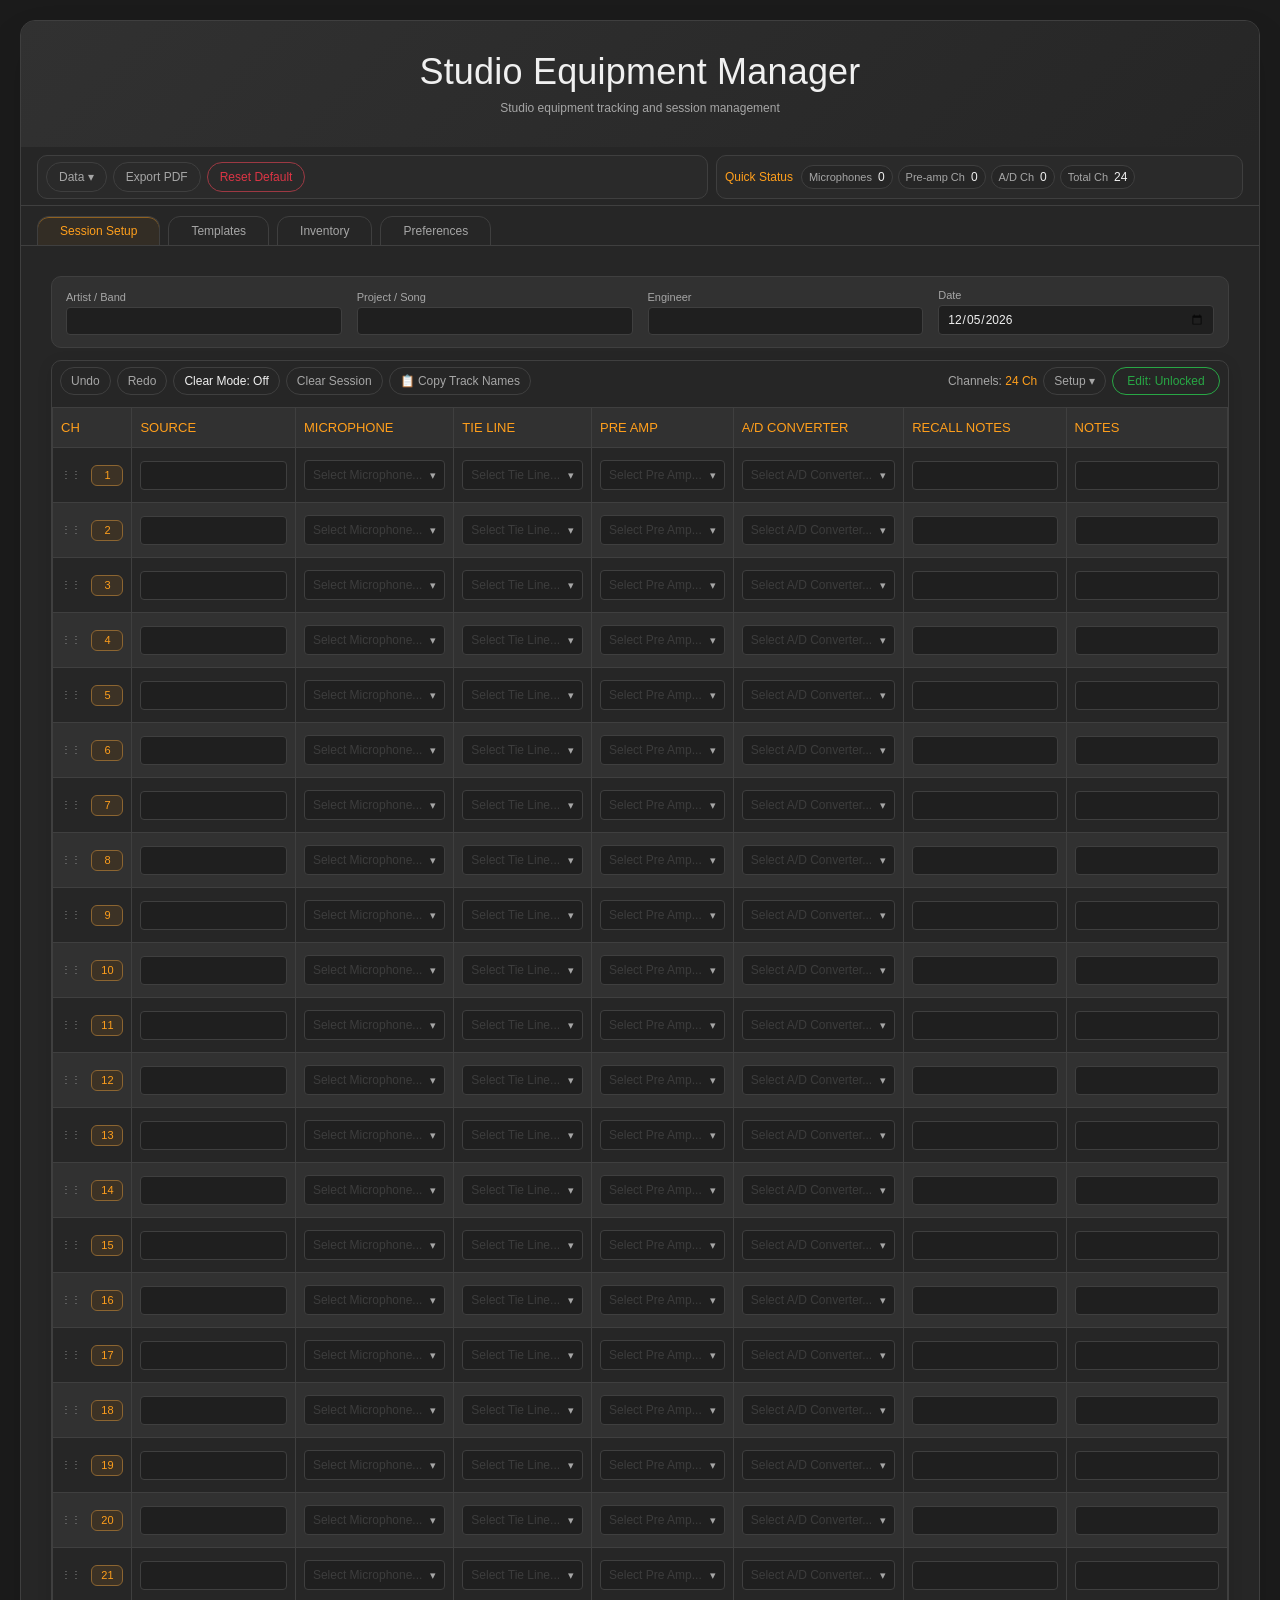
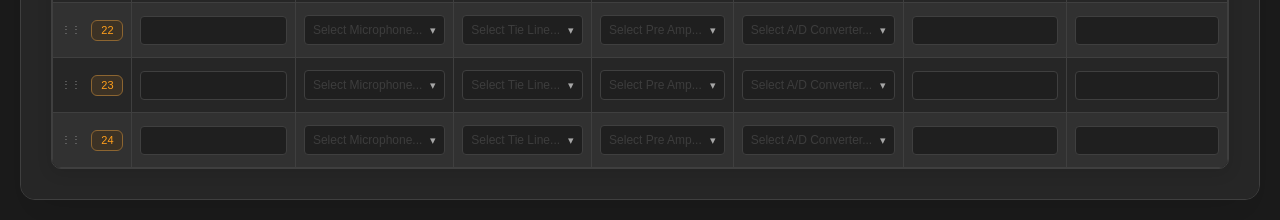
==== commit ed1ed2d2: "Refine theme controls and channel-column visuals. Add synced hex inputs for custom theme editing, en" ====
--- a/index.html
+++ b/index.html
@@ -454,19 +454,31 @@
                             <div class="pref-theme-builder-grid">
                                 <label class="pref-theme-color-label">
                                     Background
-                                    <input id="customBg" type="color" oninput="applyCustomThemeColors()">
+                                    <span class="pref-theme-color-controls">
+                                        <input id="customBg" type="color" oninput="applyCustomThemeColors(false, 'picker')">
+                                        <input id="customBgHex" class="pref-theme-hex-input" type="text" value="#0f0f0f" maxlength="7" onchange="applyCustomThemeColors(false, 'hex')" spellcheck="false">
+                                    </span>
                                 </label>
                                 <label class="pref-theme-color-label">
                                     Panels
-                                    <input id="customPanels" type="color" oninput="applyCustomThemeColors()">
+                                    <span class="pref-theme-color-controls">
+                                        <input id="customPanels" type="color" oninput="applyCustomThemeColors(false, 'picker')">
+                                        <input id="customPanelsHex" class="pref-theme-hex-input" type="text" value="#1a1a1a" maxlength="7" onchange="applyCustomThemeColors(false, 'hex')" spellcheck="false">
+                                    </span>
                                 </label>
                                 <label class="pref-theme-color-label">
                                     Text
-                                    <input id="customText" type="color" oninput="applyCustomThemeColors()">
+                                    <span class="pref-theme-color-controls">
+                                        <input id="customText" type="color" oninput="applyCustomThemeColors(false, 'picker')">
+                                        <input id="customTextHex" class="pref-theme-hex-input" type="text" value="#eeeeee" maxlength="7" onchange="applyCustomThemeColors(false, 'hex')" spellcheck="false">
+                                    </span>
                                 </label>
                                 <label class="pref-theme-color-label">
                                     Accent
-                                    <input id="customAccent" type="color" oninput="applyCustomThemeColors()">
+                                    <span class="pref-theme-color-controls">
+                                        <input id="customAccent" type="color" oninput="applyCustomThemeColors(false, 'picker')">
+                                        <input id="customAccentHex" class="pref-theme-hex-input" type="text" value="#ff9f1c" maxlength="7" onchange="applyCustomThemeColors(false, 'hex')" spellcheck="false">
+                                    </span>
                                 </label>
                             </div>
                             <div class="pref-theme-actions">
--- a/style.css
+++ b/style.css
@@ -627,7 +627,7 @@
 .pref-theme-color-label {
     display: flex;
     align-items: center;
-    justify-content: flex-start;
+    justify-content: space-between;
     gap: 6px;
     border: 1px solid color-mix(in srgb, var(--border-primary) 88%, transparent);
     border-radius: 8px;
@@ -638,6 +638,11 @@
     line-height: 1.2;
     white-space: nowrap;
 }
+.pref-theme-color-controls {
+    display: inline-flex;
+    align-items: center;
+    gap: 6px;
+}
 .pref-theme-color-label input[type="color"] {
     width: 26px;
     min-width: 26px;
@@ -647,6 +652,20 @@
     padding: 1px;
     background: transparent;
     cursor: pointer;
+}
+.pref-theme-color-label .pref-theme-hex-input {
+    width: 92px;
+    min-width: 92px;
+    padding: 6px;
+    border: 1px solid var(--input-border);
+    border-radius: 4px;
+    background: var(--input-bg);
+    color: var(--text-primary);
+    font-size: 12px;
+    font-weight: var(--ui-weight);
+    line-height: 1.2;
+    text-transform: none;
+    font-family: inherit;
 }
 .pref-pair-row {
     border: 1px solid color-mix(in srgb, var(--border-primary) 88%, transparent);
@@ -1013,28 +1032,37 @@
 .session-table { overflow-x: auto; border-radius: 10px; box-shadow: 0 4px 15px rgba(0,0,0,0.1); border: 1px solid var(--border-primary); }
 table { width: 100%; border-collapse: collapse; background: var(--bg-table); }
 th, td { border: 1px solid var(--border-primary); padding: 12px 8px; text-align: left; position: relative; }
-th { background: var(--bg-primary); color: var(--accent-primary); font-weight: var(--ui-weight-strong); font-size: 13px; text-transform: uppercase; }
+th { background: var(--bg-tertiary); color: var(--accent-primary); font-weight: var(--ui-weight-strong); font-size: 13px; text-transform: uppercase; }
 tr:nth-child(even) { background-color: var(--bg-tertiary); }
 tr:nth-child(odd) { background-color: var(--bg-secondary); }
 tr:hover { background-color: var(--bg-quaternary); }
 
-/* Dusk theme: subtle gray channel chips with amber numbers */
-html[data-theme="dusk"] .channel-number {
-    background: var(--bg-tertiary);
+.col-channel {
+    display: table-cell;
+    white-space: nowrap;
+}
+.mobile-reorder-btns { display: none; }
+.col-channel .channel-reorder-handle {
+    margin-right: 6px;
+    vertical-align: middle;
+}
+.col-channel .channel-number {
+    vertical-align: middle;
+}
+.channel-number {
+    background: color-mix(in srgb, var(--accent-primary) 10%, var(--bg-secondary));
     color: var(--accent-primary);
-    border: 1px solid var(--border-secondary);
-}
-
-.col-channel {
-    display: flex;
-    align-items: center;
-    gap: 6px;
-}
-.mobile-reorder-btns { display: none; }
-.channel-number {
-    background: var(--accent-primary); color: white; padding: 4px 8px;
-    border-radius: 4px; font-weight: var(--ui-weight); font-size: 12px; line-height: 1.2; user-select: none; transition: all 0.2s ease;
-    display: inline-block; min-width: 35px; text-align: center;
+    border: 1px solid color-mix(in srgb, var(--accent-primary) 40%, var(--border-primary));
+    padding: 3px 7px;
+    border-radius: 6px;
+    font-weight: var(--ui-weight-strong);
+    font-size: 11px;
+    line-height: 1.2;
+    user-select: none;
+    transition: all 0.2s ease;
+    display: inline-block;
+    min-width: 32px;
+    text-align: center;
 }
 .channel-number.drag-selected {
     background: var(--bg-secondary);
@@ -1043,22 +1071,27 @@
     box-shadow: 0 0 0 1px color-mix(in srgb, var(--accent-primary) 35%, transparent);
 }
 .channel-reorder-handle {
-    border: 1px dashed var(--border-primary);
+    border: none;
     background: transparent;
     color: var(--text-secondary);
-    border-radius: 6px;
-    font-size: 11px;
+    border-radius: 4px;
+    font-size: 10px;
     line-height: 1;
-    width: 24px;
-    min-width: 24px;
-    height: 24px;
+    width: 20px;
+    min-width: 20px;
+    height: 20px;
     cursor: grab;
     user-select: none;
+    opacity: 0.75;
+}
+.channel-reorder-handle:hover {
+    color: var(--accent-primary);
+    background: color-mix(in srgb, var(--accent-primary) 8%, transparent);
+    opacity: 1;
 }
 .channel-reorder-handle:active { cursor: grabbing; }
 .channel-reorder-handle.dragging {
     opacity: 0.72;
-    border-color: var(--accent-primary);
     color: var(--accent-primary);
 }
 tr.session-drag-over td {
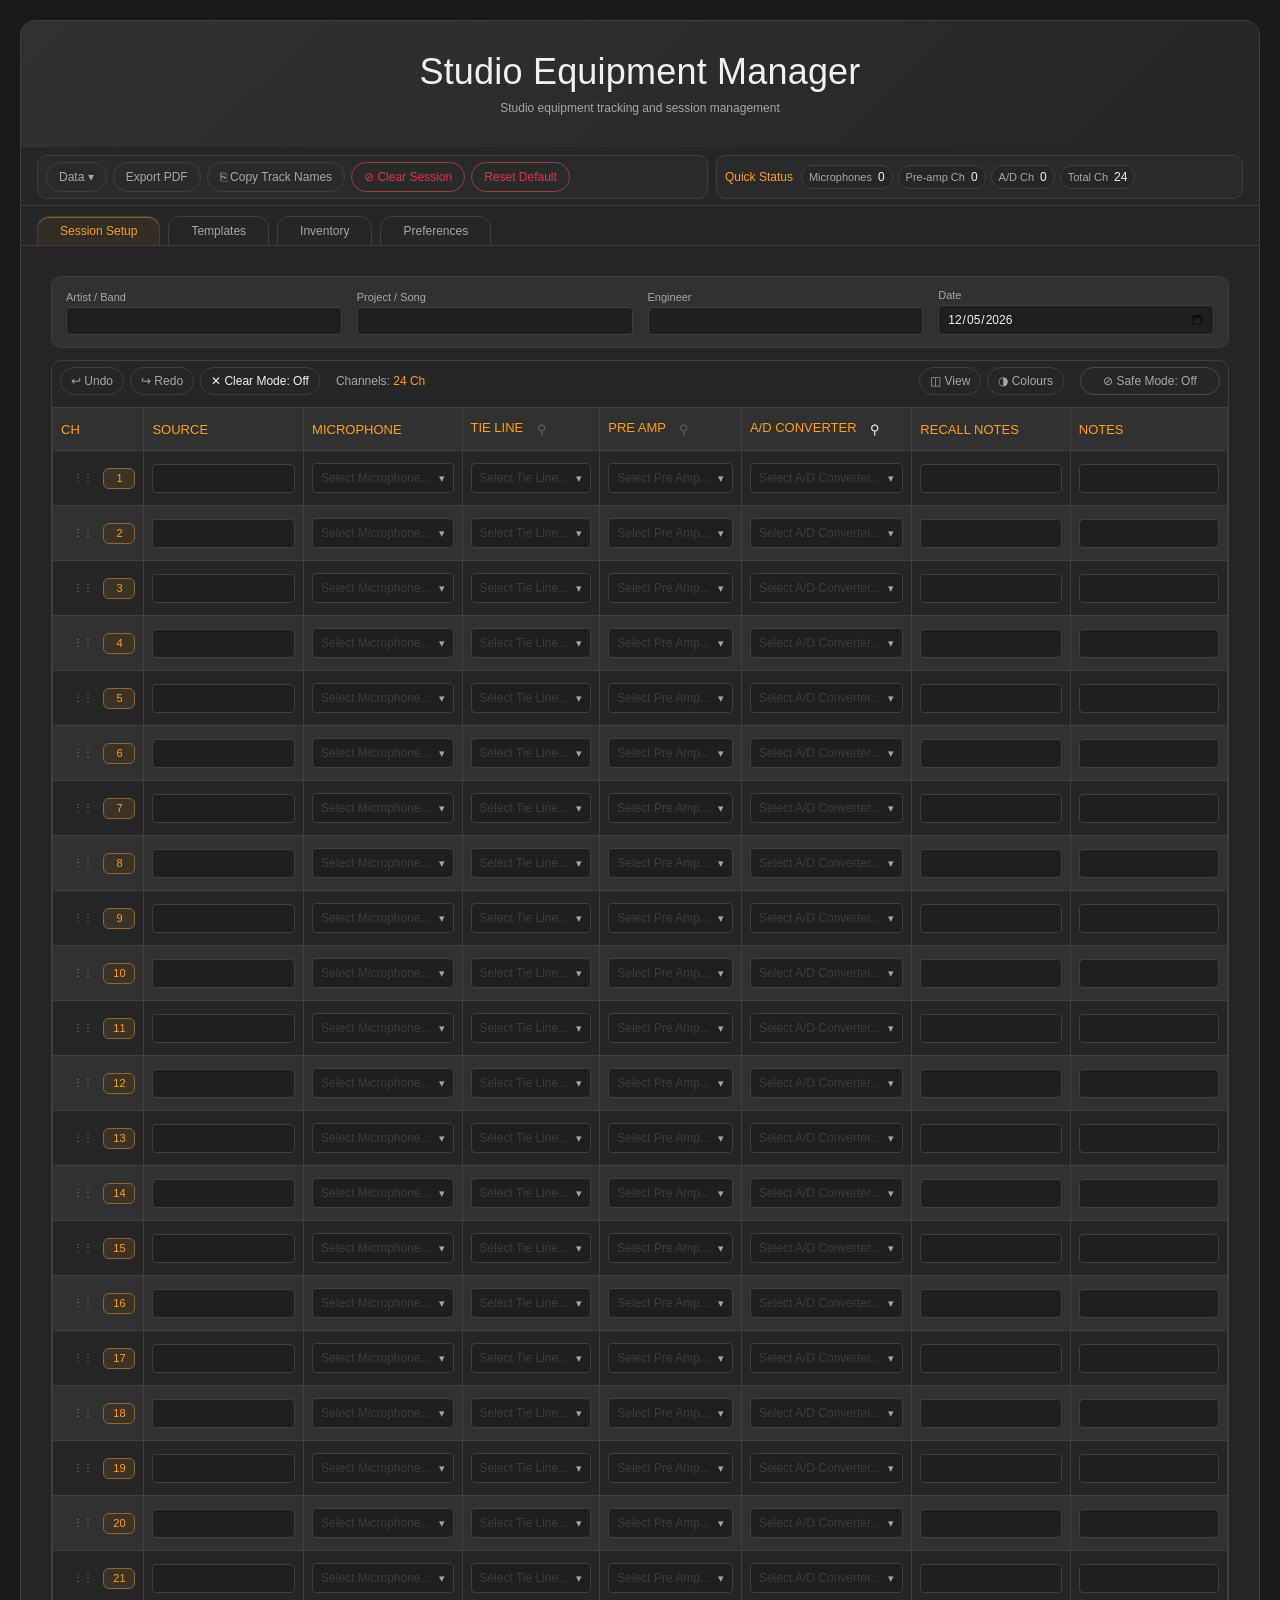
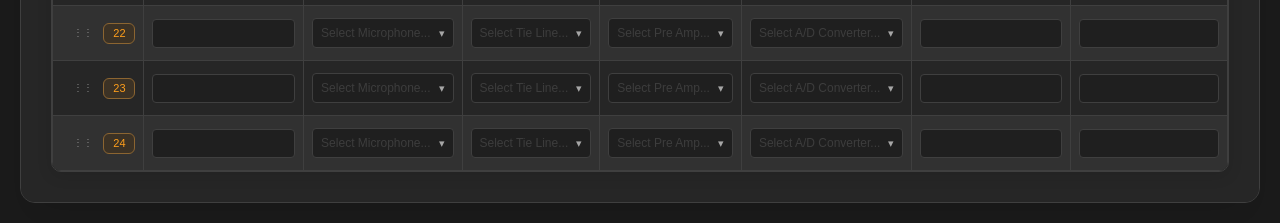
==== commit 4b85823a: "Overhaul Session Setup controls, pins, and row actions. Unifies the top/session action bars and popo" ====
--- a/index.html
+++ b/index.html
@@ -21,11 +21,12 @@
                     <div id="dataMenu" class="data-menu">
                         <button class="data-menu-item" onclick="exportData(); closeDataMenu();">Export Data</button>
                         <button class="data-menu-item" onclick="document.getElementById('importFile').click(); closeDataMenu();">Import Data</button>
-                        <button class="data-menu-item" onclick="copyDataToClipboard(); closeDataMenu();">Copy Data</button>
                     </div>
                 </div>
                 <input type="file" id="importFile" accept=".json" onchange="importData(event)">
                 <button onclick="exportToPrintable()">Export PDF</button>
+                <button id="copyTrackNamesBtn" onclick="copyTrackNames()" title="Copy a vertical list of sources for your DAW">⎘ Copy Track Names</button>
+                <button class="action-danger" onclick="clearSessionBoard()" title="Clear all row assignments">⊘ Clear Session</button>
                 <button class="action-danger" onclick="resetData()">Reset Default</button>
             </div>
             <div class="quick-status-panel">
@@ -69,30 +70,9 @@
                 </div>
             </div>
             <div class="control-accordions" style="position: relative; margin-bottom: 0; height: 0; overflow: visible;">
-            <div class="panel-box setup-popover" id="channelManagementControls" style="display:none; padding: 10px 14px; position:absolute; right:0; top:0; width:min(760px, calc(100vw - 80px)); z-index:35; box-shadow: 0 10px 28px rgba(0,0,0,0.28);">
-                <div style="display:flex; align-items:center; justify-content:space-between; margin-bottom:6px;">
-                    <span class="setup-popover-title">Channel Count</span>
-                    <button class="btn-muted popover-close" onclick="closeAllSetupPanels()">×</button>
-                </div>
-                <div id="channelPanel" class="accordion-body" style="display:none;">
-                    <div style="display:flex; gap: 8px; align-items: center;">
-                        <label style="color: var(--text-secondary);">Add:</label>
-                        <input type="number" id="channelsToAdd" value="1" min="1" max="16" style="width: 60px; border-radius: 6px; text-align: center;">
-                        <button class="btn-muted" onclick="addChannels()">Add Rows</button>
-                    </div>
-                    <div style="display:flex; gap: 8px; align-items: center;">
-                        <label style="color: var(--text-secondary);">Remove:</label>
-                        <input type="number" id="channelsToRemove" value="1" min="1" style="width: 60px; border-radius: 6px; text-align: center;">
-                        <button class="btn-muted" onclick="removeChannels()">Remove Rows</button>
-                    </div>
-                    <div style="flex-grow: 1;"></div>
-                    <button class="btn-style" style="background: transparent; border: 2px solid var(--border-primary); color: var(--text-primary);" onclick="resetToChannels(24)">Reset Board (24 Ch)</button>
-                </div>
-            </div>
-
             <div class="panel-box setup-popover" style="display:none; padding: 10px 14px; position:absolute; right:0; top:0; width:min(760px, calc(100vw - 80px)); z-index:35; box-shadow: 0 10px 28px rgba(0,0,0,0.28);">
                 <div style="display:flex; align-items:center; justify-content:space-between; margin-bottom:6px;">
-                    <span class="setup-popover-title">Show/Hide Columns</span>
+                    <span class="setup-popover-title">◫ View Columns</span>
                     <button class="btn-muted popover-close" onclick="closeAllSetupPanels()">×</button>
                 </div>
                 <div id="columnPanel" class="accordion-body" style="display:none;">
@@ -109,27 +89,9 @@
                     </div>
                 </div>
             </div>
-
-            <div class="panel-box column-locks setup-popover" style="display:none; padding: 10px 14px; position:absolute; right:0; top:0; width:min(760px, calc(100vw - 80px)); z-index:35; box-shadow: 0 10px 28px rgba(0,0,0,0.28);">
-                <div style="display:flex; align-items:center; justify-content:space-between; margin-bottom:6px;">
-                    <span class="setup-popover-title">Pin on Drag</span>
-                    <button class="btn-muted popover-close" onclick="closeAllSetupPanels()">×</button>
-                </div>
-                <div id="lockPanel" class="accordion-body" style="display:none;">
-                    <div class="segment-grid">
-                        <input class="segment-input" type="checkbox" id="lock-microphone"><label class="segment-chip" for="lock-microphone">Microphone</label>
-                        <input class="segment-input" type="checkbox" id="lock-tieLine"><label class="segment-chip" for="lock-tieLine">Tie Line</label>
-                        <input class="segment-input" type="checkbox" id="lock-preamp"><label class="segment-chip" for="lock-preamp">Pre Amp</label>
-                        <input class="segment-input" type="checkbox" id="lock-outboard1"><label class="segment-chip" for="lock-outboard1">Outboard 1</label>
-                        <input class="segment-input" type="checkbox" id="lock-outboard2"><label class="segment-chip" for="lock-outboard2">Outboard 2</label>
-                        <input class="segment-input" type="checkbox" id="lock-outboard3"><label class="segment-chip" for="lock-outboard3">Outboard 3</label>
-                        <input class="segment-input" type="checkbox" id="lock-ad" checked><label class="segment-chip" for="lock-ad">A/D Converter</label>
-                    </div>
-                </div>
-            </div>
             <div class="panel-box setup-popover" style="display:none; padding: 10px 14px; position:absolute; right:0; top:0; width:min(760px, calc(100vw - 80px)); z-index:35; box-shadow: 0 10px 28px rgba(0,0,0,0.28);">
                 <div style="display:flex; align-items:center; justify-content:space-between; margin-bottom:6px;">
-                    <span class="setup-popover-title">Colours</span>
+                    <span class="setup-popover-title">◑ Row Colours</span>
                     <button class="btn-muted popover-close" onclick="closeAllSetupPanels()">×</button>
                 </div>
                 <div id="colorPanel" class="accordion-body" style="display:none;">
@@ -163,22 +125,13 @@
             
             <div class="session-table">
                 <div class="session-action-bar">
-                    <button id="undoBtn" class="btn-muted" onclick="undoAction()" title="Undo (Ctrl/Cmd+Z)">Undo</button>
-                    <button id="redoBtn" class="btn-muted" onclick="redoAction()" title="Redo (Ctrl/Cmd+Shift+Z)">Redo</button>
-                    <button id="clearModeBtn" class="btn-muted" onclick="toggleClearMode()" title="Enable click/drag clear mode">Clear Mode: Off</button>
-                    <button id="clearSessionBtn" class="btn-muted" onclick="clearSessionBoard()" title="Clear all row assignments">Clear Session</button>
-                    <button id="copyTrackNamesBtn" class="btn-muted" onclick="copyTrackNames()" title="Copy a vertical list of sources for your DAW">📋 Copy Track Names</button>
-                    <span class="session-action-meta">Channels: <strong id="channelCountBadge">24 Ch</strong></span>
-                    <div id="setupMenuWrap" style="position: relative;">
-                        <button id="setupMenuBtn" class="btn-muted" onclick="toggleSetupMenu(event)" title="Session setup tools">Setup ▾</button>
-                        <div id="setupMenu" style="display:none; position:absolute; right:0; top: calc(100% + 6px); z-index: 30; min-width: 170px; background: var(--bg-secondary); border: 1px solid var(--border-primary); border-radius: 8px; box-shadow: 0 8px 24px rgba(0,0,0,0.25); padding: 6px;">
-                            <button class="btn-muted" onclick="openSetupPanel('channelPanel')" style="margin-bottom:6px;">Channel Count</button>
-                            <button class="btn-muted" onclick="openSetupPanel('columnPanel')" style="margin-bottom:6px;">Show/Hide Columns</button>
-                            <button class="btn-muted" onclick="openSetupPanel('lockPanel')" style="margin-bottom:6px;">Pin on Drag</button>
-                            <button class="btn-muted" onclick="openSetupPanel('colorPanel')" style="margin-bottom:6px;">Colours</button>
-                        </div>
-                    </div>
-                    <button id="sessionLockBtn" class="btn-muted" style="border-color:#28a745; color:#28a745;" onclick="toggleSessionLock()">Edit: Unlocked</button>
+                    <button id="undoBtn" class="btn-muted" onclick="undoAction()" title="Undo">↩ Undo</button>
+                    <button id="redoBtn" class="btn-muted" onclick="redoAction()" title="Redo">↪ Redo</button>
+                    <button id="clearModeBtn" class="btn-muted" onclick="toggleClearMode()" title="Enable click/drag clear mode">✕ Clear Mode: Off</button>
+                    <span class="session-action-meta" style="margin-right: auto; margin-left: 10px;">Channels: <strong id="channelCountBadge">24 Ch</strong></span>
+                    <button class="btn-muted" data-open-setup-panel="columnPanel" onclick="openSetupPanel('columnPanel')">◫ View</button>
+                    <button class="btn-muted" data-open-setup-panel="colorPanel" onclick="openSetupPanel('colorPanel')">◑ Colours</button>
+                    <button id="sessionLockBtn" class="btn-muted" style="margin-left: 10px; border-color: var(--border-secondary);" onclick="toggleSessionLock()">⊘ Safe Mode: Off</button>
                 </div>
                 <datalist id="sourceSuggestions">
                     <option value="Kick In">
@@ -212,12 +165,12 @@
                             <th class="col-channel">Ch</th>
                             <th class="col-source">Source</th>
                             <th class="col-microphone">Microphone</th>
-                            <th class="col-tieLine">Tie Line</th>
-                            <th class="col-preamp">Pre Amp</th>
-                            <th class="col-outboard1 hidden">Outboard 1</th>
-                            <th class="col-outboard2 hidden">Outboard 2</th>
-                            <th class="col-outboard3 hidden">Outboard 3</th>
-                            <th class="col-ad">A/D Converter</th>
+                            <th class="col-tieLine">Tie Line <button class="header-pin-btn" data-col="tieLine" onclick="toggleColumnPin('tieLine')" title="Pin to physical row">⚲</button> <button class="clear-column-btn" onclick="clearColumn('tieLine')">✕</button></th>
+                            <th class="col-preamp">Pre Amp <button class="header-pin-btn" data-col="preamp" onclick="toggleColumnPin('preamp')" title="Pin to physical row">⚲</button> <button class="clear-column-btn" onclick="clearColumn('preamp')">✕</button></th>
+                            <th class="col-outboard1 hidden">Outboard 1 <button class="header-pin-btn" data-col="outboard1" onclick="toggleColumnPin('outboard1')" title="Pin to physical row">⚲</button> <button class="clear-column-btn" onclick="clearColumn('outboard1')">✕</button></th>
+                            <th class="col-outboard2 hidden">Outboard 2 <button class="header-pin-btn" data-col="outboard2" onclick="toggleColumnPin('outboard2')" title="Pin to physical row">⚲</button> <button class="clear-column-btn" onclick="clearColumn('outboard2')">✕</button></th>
+                            <th class="col-outboard3 hidden">Outboard 3 <button class="header-pin-btn" data-col="outboard3" onclick="toggleColumnPin('outboard3')" title="Pin to physical row">⚲</button> <button class="clear-column-btn" onclick="clearColumn('outboard3')">✕</button></th>
+                            <th class="col-ad">A/D Converter <button class="header-pin-btn" data-col="ad" onclick="toggleColumnPin('ad')" title="Pin to physical row">⚲</button> <button class="clear-column-btn" onclick="clearColumn('ad')">✕</button></th>
                             <th class="col-recall">Recall Notes</th>
                             <th class="col-notes">Notes</th>
                         </tr>
--- a/style.css
+++ b/style.css
@@ -840,9 +840,9 @@
     align-items: center;
 }
 #sessionLockBtn {
-    width: 108px;
-    min-width: 108px;
-    flex: 0 0 108px;
+    width: auto;
+    min-width: 140px;
+    flex: 0 0 auto;
     display: inline-flex;
     align-items: center;
     justify-content: center;
@@ -1029,10 +1029,18 @@
 }
 .summary-item { display: flex; justify-content: space-between; margin-bottom: 8px; font-weight: var(--ui-weight); color: var(--text-primary); }
 
-.session-table { overflow-x: auto; border-radius: 10px; box-shadow: 0 4px 15px rgba(0,0,0,0.1); border: 1px solid var(--border-primary); }
+.session-table { overflow-x: auto; border-radius: 10px; box-shadow: 0 4px 15px rgba(0,0,0,0.1); border: 1px solid var(--border-primary); position: relative; }
 table { width: 100%; border-collapse: collapse; background: var(--bg-table); }
 th, td { border: 1px solid var(--border-primary); padding: 12px 8px; text-align: left; position: relative; }
 th { background: var(--bg-tertiary); color: var(--accent-primary); font-weight: var(--ui-weight-strong); font-size: 13px; text-transform: uppercase; }
+.header-pin-btn { background: transparent; border: none; color: var(--text-secondary); cursor: pointer; font-size: 13px; opacity: 0.4; transition: all 0.2s; margin-left: 6px; width: 18px; height: 18px; display: inline-flex; align-items: center; justify-content: center; border-radius: 50%; vertical-align: middle; }
+.header-pin-btn:hover { color: var(--text-secondary); opacity: 0.75; }
+.header-pin-btn.is-pinned { color: var(--text-primary); background: transparent; border: none; opacity: 1; box-shadow: none; }
+.clear-column-btn { display: none; background: transparent; border: none; color: var(--text-secondary); cursor: pointer; font-size: 13px; opacity: 0.65; transition: all 0.2s; margin-left: 4px; }
+.clear-column-btn:hover { color: var(--accent-primary); opacity: 1; }
+#sessionTable.clear-mode-enabled .clear-column-btn { display: inline-flex; align-items: center; justify-content: center; }
+.row-action-btn { background: var(--bg-tertiary); color: var(--text-secondary); border: 1px solid var(--border-primary); border-radius: 4px; width: 22px; height: 22px; display: flex; align-items: center; justify-content: center; cursor: pointer; font-size: 14px; font-weight: bold; line-height: 1; padding-bottom: 2px; transition: all 0.15s; }
+.row-action-btn:hover { color: var(--text-primary); border-color: var(--accent-primary); background: var(--bg-secondary); }
 tr:nth-child(even) { background-color: var(--bg-tertiary); }
 tr:nth-child(odd) { background-color: var(--bg-secondary); }
 tr:hover { background-color: var(--bg-quaternary); }
@@ -1040,9 +1048,56 @@
 .col-channel {
     display: table-cell;
     white-space: nowrap;
+    overflow: visible;
+}
+.row-hover-zone {
+    position: absolute;
+    top: 0;
+    bottom: 0;
+    z-index: 3;
+}
+.row-hover-zone-delete {
+    left: 0;
+    width: 8px;
+    top: 0;
+    bottom: 0;
+}
+.row-hover-zone-insert {
+    left: 0;
+    width: 18px;
+    top: calc(100% - 4px);
+    height: 8px;
+    bottom: auto;
+}
+.row-action-btn-delete,
+.row-action-btn-insert {
+    position: absolute;
+    top: 50%;
+    transform: translateY(-50%);
+    opacity: 0;
+    pointer-events: none;
+    z-index: 4;
+}
+.row-action-btn-delete {
+    left: 0;
+}
+.row-action-btn-insert {
+    left: 0;
+    top: calc(100% - 2px);
+}
+.row-hover-zone-delete:hover + .row-hover-zone-insert + .row-action-btn-delete,
+.row-action-btn-delete:hover {
+    opacity: 1;
+    pointer-events: auto;
+}
+.row-hover-zone-insert:hover + .row-action-btn-delete + .row-action-btn-insert,
+.row-action-btn-insert:hover {
+    opacity: 1;
+    pointer-events: auto;
 }
 .mobile-reorder-btns { display: none; }
 .col-channel .channel-reorder-handle {
+    margin-left: 12px;
     margin-right: 6px;
     vertical-align: middle;
 }
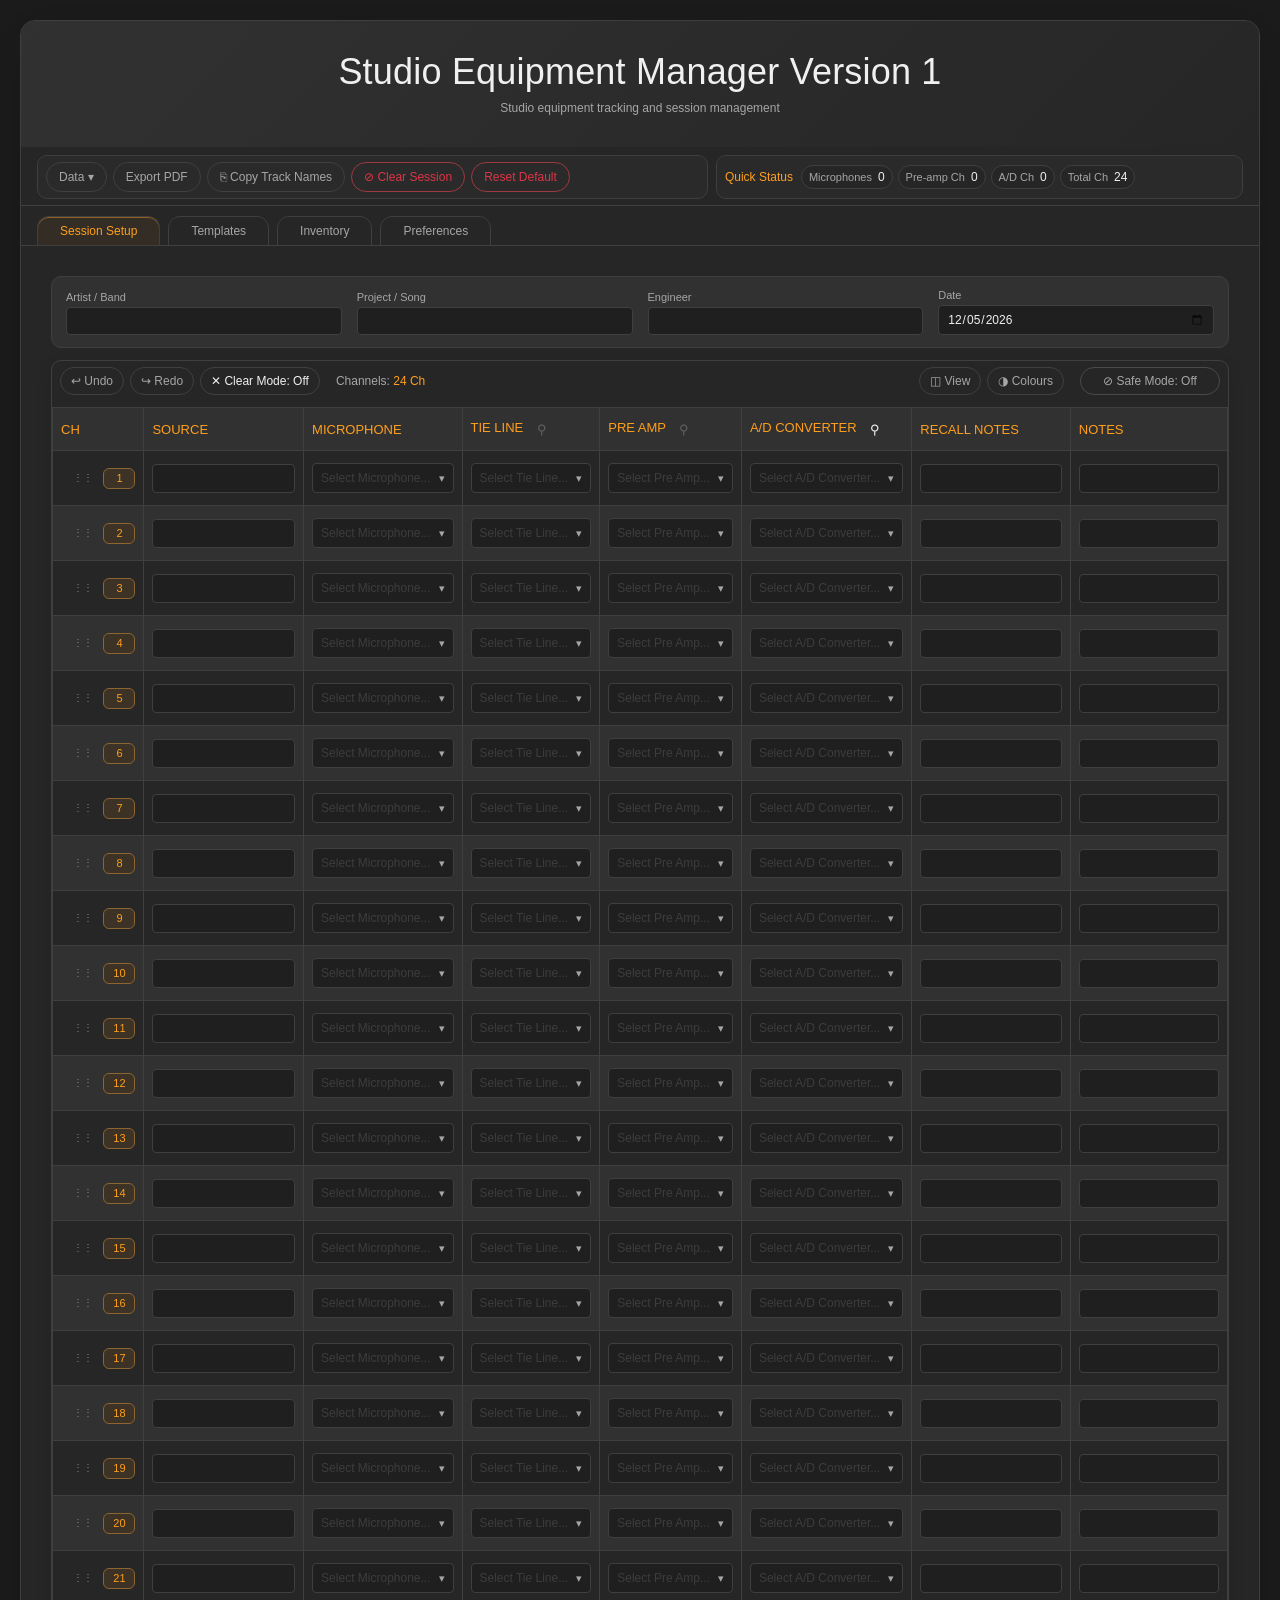
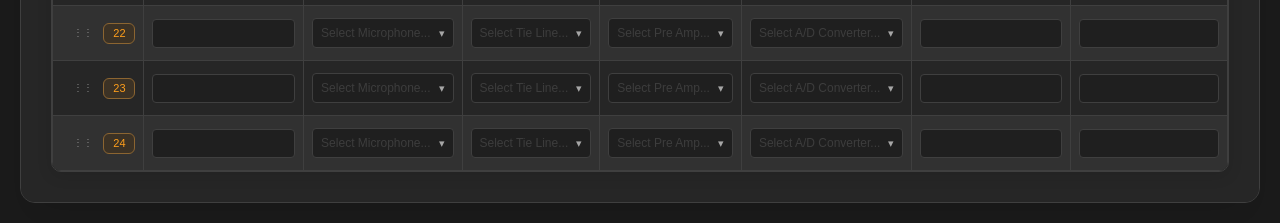
==== commit 44bea596: "Rename app display and docs to Studio Equipment Manager Version 1. Updates the browser title, in-app" ====
--- a/index.html
+++ b/index.html
@@ -3,14 +3,14 @@
 <head>
     <meta charset="UTF-8">
     <meta name="viewport" content="width=device-width, initial-scale=1.0">
-    <title>Studio Equipment Manager V5</title>
+    <title>Studio Equipment Manager Version 1</title>
         <link rel="stylesheet" href="style.css">
 
 </head>
 <body>
     <div class="container">
         <div class="header">
-            <h1>Studio Equipment Manager</h1>
+            <h1>Studio Equipment Manager Version 1</h1>
             <p>Studio equipment tracking and session management</p>
         </div>
 
@@ -274,6 +274,20 @@
                 <div id="eqListModalRows"></div>
             </div>
         </div>
+        <div id="dawExportModal" class="modal" onclick="closeDawExportModal(event)">
+            <div class="modal-content" style="width:min(700px, calc(100vw - 48px)); max-height: 82vh; overflow:auto;" onclick="event.stopPropagation()">
+                <div class="modal-header">
+                    <h3 style="color:var(--accent-primary); margin:0;">DAW Export Helper</h3>
+                    <button class="btn-muted" type="button" onclick="closeDawExportModal()">×</button>
+                </div>
+                <p class="daw-export-help">Create tracks in this exact order (sequential Mono/Stereo blocks), then paste the track names below.</p>
+                <div id="dawExportCounts" class="daw-export-counts"></div>
+                <textarea id="dawExportList" class="daw-export-list" readonly></textarea>
+                <div style="display:flex; justify-content:flex-end; margin-top:10px;">
+                    <button class="btn-muted" type="button" onclick="closeDawExportModal()">Close</button>
+                </div>
+            </div>
+        </div>
         <div id="inventory" class="tab-content">
             <div class="inventory-setup-strip">
                 <span class="inventory-setup-label">Inventory Setup</span>
@@ -385,6 +399,18 @@
                         <label class="pref-top-toggle-label">
                             <input id="prefDawUseShortNames" type="checkbox">
                             Use Short Names (e.g. Snr, OH, Btm)
+                        </label>
+                    </div>
+                </div>
+                <div class="panel-box pref-section pref-panel pref-panel-spaced" id="prefPdfExportSection">
+                    <button class="pref-section-header" type="button" onclick="togglePreferencesSection(this)">
+                        <h3>PDF Export Settings</h3>
+                        <span class="pref-section-toggle">Show</span>
+                    </button>
+                    <div class="pref-section-body">
+                        <label class="pref-top-toggle-label">
+                            <input id="prefPdfPrintEmptyRows" type="checkbox">
+                            Print empty rows on PDF (useful for hand-writing notes)
                         </label>
                     </div>
                 </div>
--- a/style.css
+++ b/style.css
@@ -1039,8 +1039,10 @@
 .clear-column-btn { display: none; background: transparent; border: none; color: var(--text-secondary); cursor: pointer; font-size: 13px; opacity: 0.65; transition: all 0.2s; margin-left: 4px; }
 .clear-column-btn:hover { color: var(--accent-primary); opacity: 1; }
 #sessionTable.clear-mode-enabled .clear-column-btn { display: inline-flex; align-items: center; justify-content: center; }
-.row-action-btn { background: var(--bg-tertiary); color: var(--text-secondary); border: 1px solid var(--border-primary); border-radius: 4px; width: 22px; height: 22px; display: flex; align-items: center; justify-content: center; cursor: pointer; font-size: 14px; font-weight: bold; line-height: 1; padding-bottom: 2px; transition: all 0.15s; }
+.row-action-btn { background: var(--bg-tertiary); color: var(--text-secondary); border: 1px solid var(--border-primary); border-radius: 4px; width: 22px; height: 22px; display: flex; align-items: center; justify-content: center; cursor: pointer; font-size: 14px; font-weight: var(--ui-weight); line-height: 1; padding-bottom: 2px; transition: all 0.15s; }
 .row-action-btn:hover { color: var(--text-primary); border-color: var(--accent-primary); background: var(--bg-secondary); }
+.row-action-btn:focus-visible, .channel-reorder-handle:focus-visible { outline: 2px solid var(--accent-primary); outline-offset: 2px; opacity: 1; pointer-events: auto; }
+tr:focus-within .row-action-btns { display: flex; }
 tr:nth-child(even) { background-color: var(--bg-tertiary); }
 tr:nth-child(odd) { background-color: var(--bg-secondary); }
 tr:hover { background-color: var(--bg-quaternary); }
@@ -1092,6 +1094,11 @@
 }
 .row-hover-zone-insert:hover + .row-action-btn-delete + .row-action-btn-insert,
 .row-action-btn-insert:hover {
+    opacity: 1;
+    pointer-events: auto;
+}
+.col-channel:focus-within .row-action-btn-delete,
+.col-channel:focus-within .row-action-btn-insert {
     opacity: 1;
     pointer-events: auto;
 }
@@ -1502,6 +1509,48 @@
 .modal-content { background-color: var(--bg-secondary); margin: 15% auto; padding: 20px; border-radius: 10px; width: 400px; border: 1px solid var(--border-primary); }
 .modal-header { display: flex; justify-content: space-between; margin-bottom: 20px; }
 .close { font-size: 28px; cursor: pointer; color: var(--text-muted); }
+#dawExportModal .modal-header h3 {
+    margin: 0;
+    color: var(--accent-primary);
+    font-size: 13px;
+    font-weight: var(--ui-weight-strong);
+}
+.daw-export-help {
+    margin: 0 0 10px;
+    color: var(--text-secondary);
+    font-size: 12px;
+    line-height: 1.35;
+}
+.daw-export-counts {
+    margin-bottom: 10px;
+}
+.daw-export-block-list {
+    margin: 0;
+    padding-left: 20px;
+    color: var(--text-primary);
+    font-size: 12px;
+    line-height: 1.35;
+}
+.daw-export-block-item {
+    margin-bottom: 4px;
+}
+.daw-export-summary {
+    margin-top: 12px;
+    padding-top: 8px;
+    border-top: 1px solid var(--border-primary);
+    font-size: 11px;
+    color: var(--text-secondary);
+}
+.daw-export-list {
+    width: 100%;
+    min-height: 180px;
+    resize: vertical;
+    font-size: 12px;
+    font-weight: var(--ui-weight);
+    line-height: 1.35;
+    color: var(--text-primary);
+    font-family: inherit;
+}
 
 /* ============================================================ */
 /* MOBILE "CHECKLIST / CARD" VIEW CSS                           */
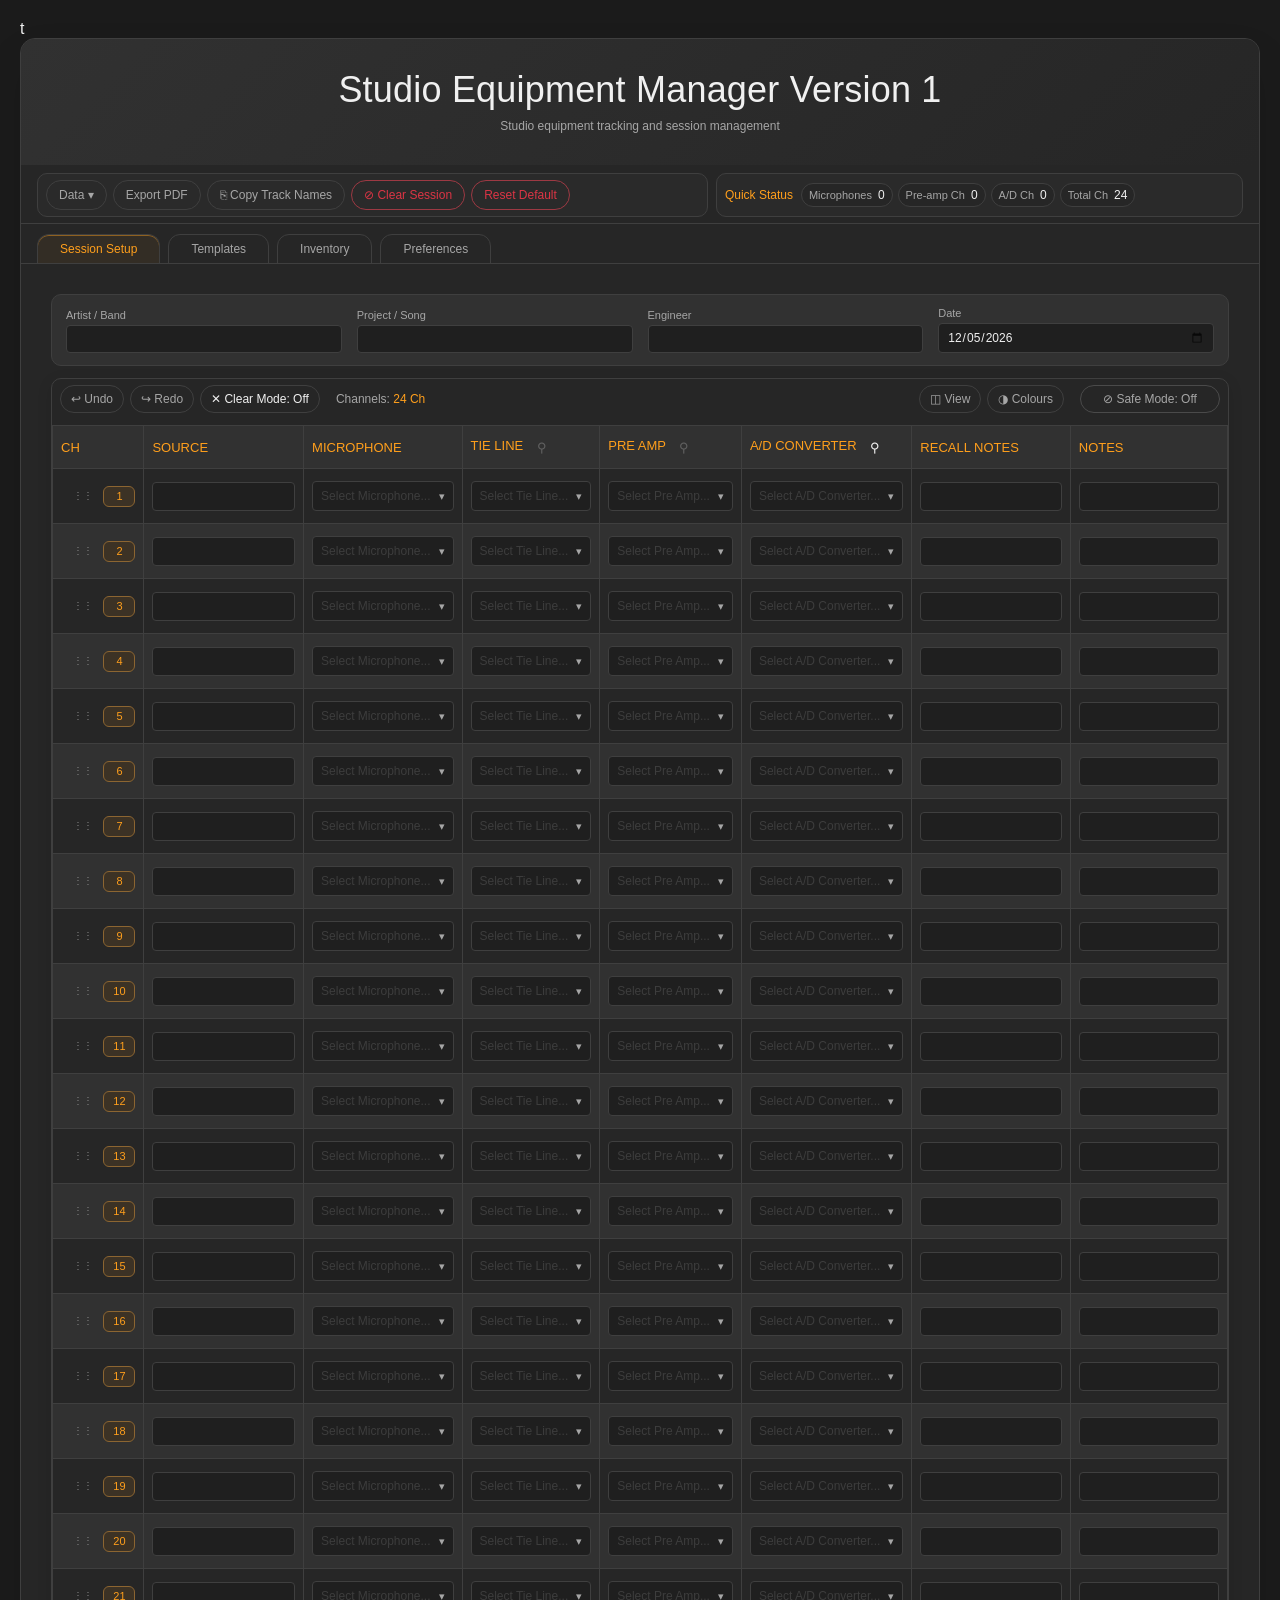
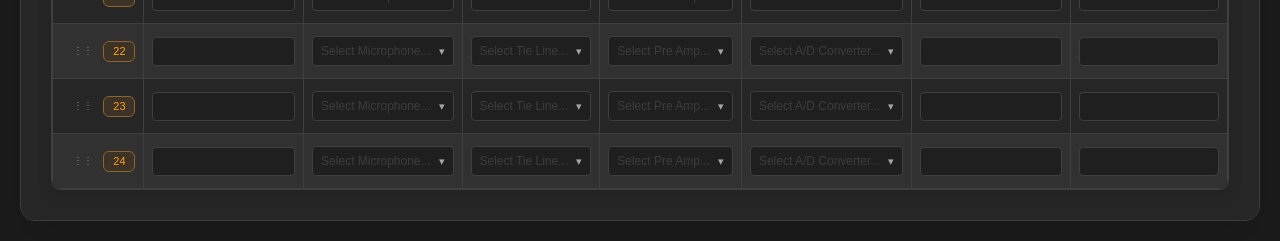
==== commit ed3b8d5e: "Add sorting functionality for equipment categories in app.js and fix HTML tag in index.html" ====
--- a/index.html
+++ b/index.html
@@ -7,7 +7,7 @@
         <link rel="stylesheet" href="style.css">
 
 </head>
-<body>
+t<body>
     <div class="container">
         <div class="header">
             <h1>Studio Equipment Manager Version 1</h1>
